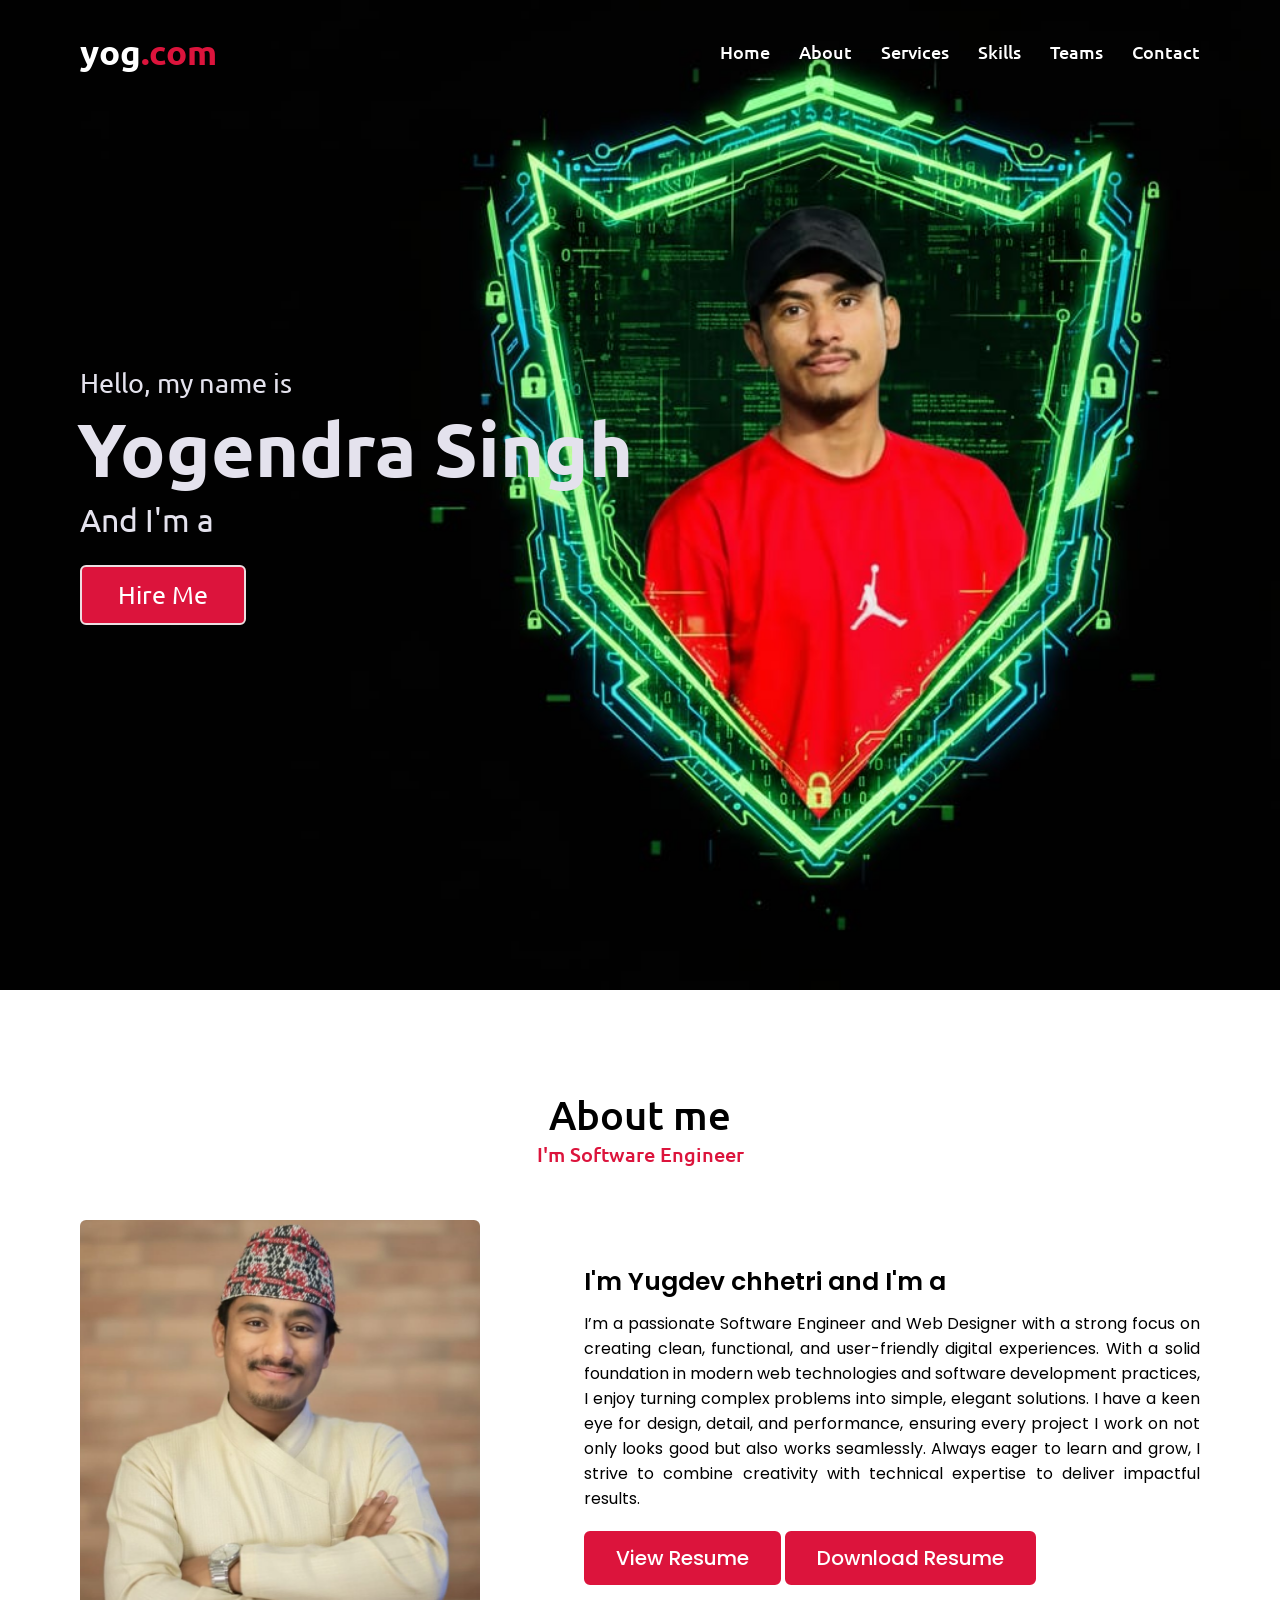
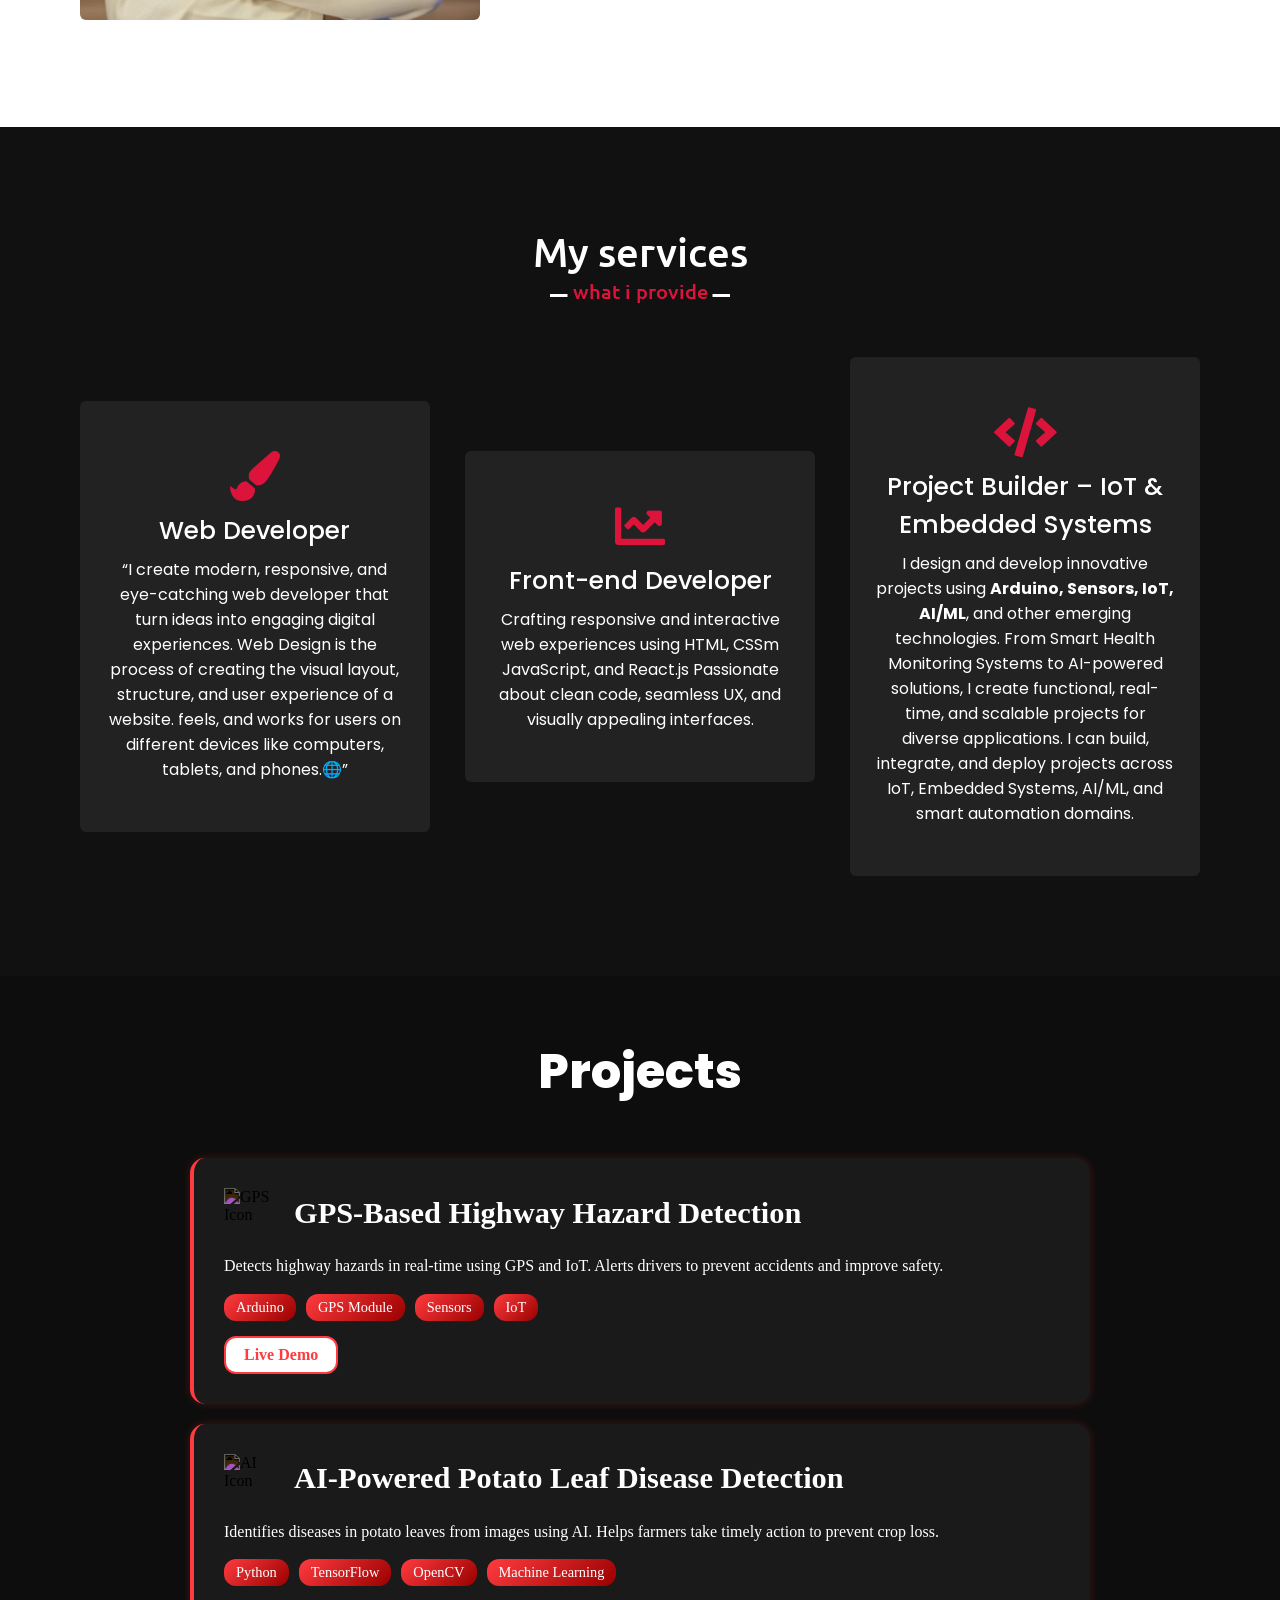
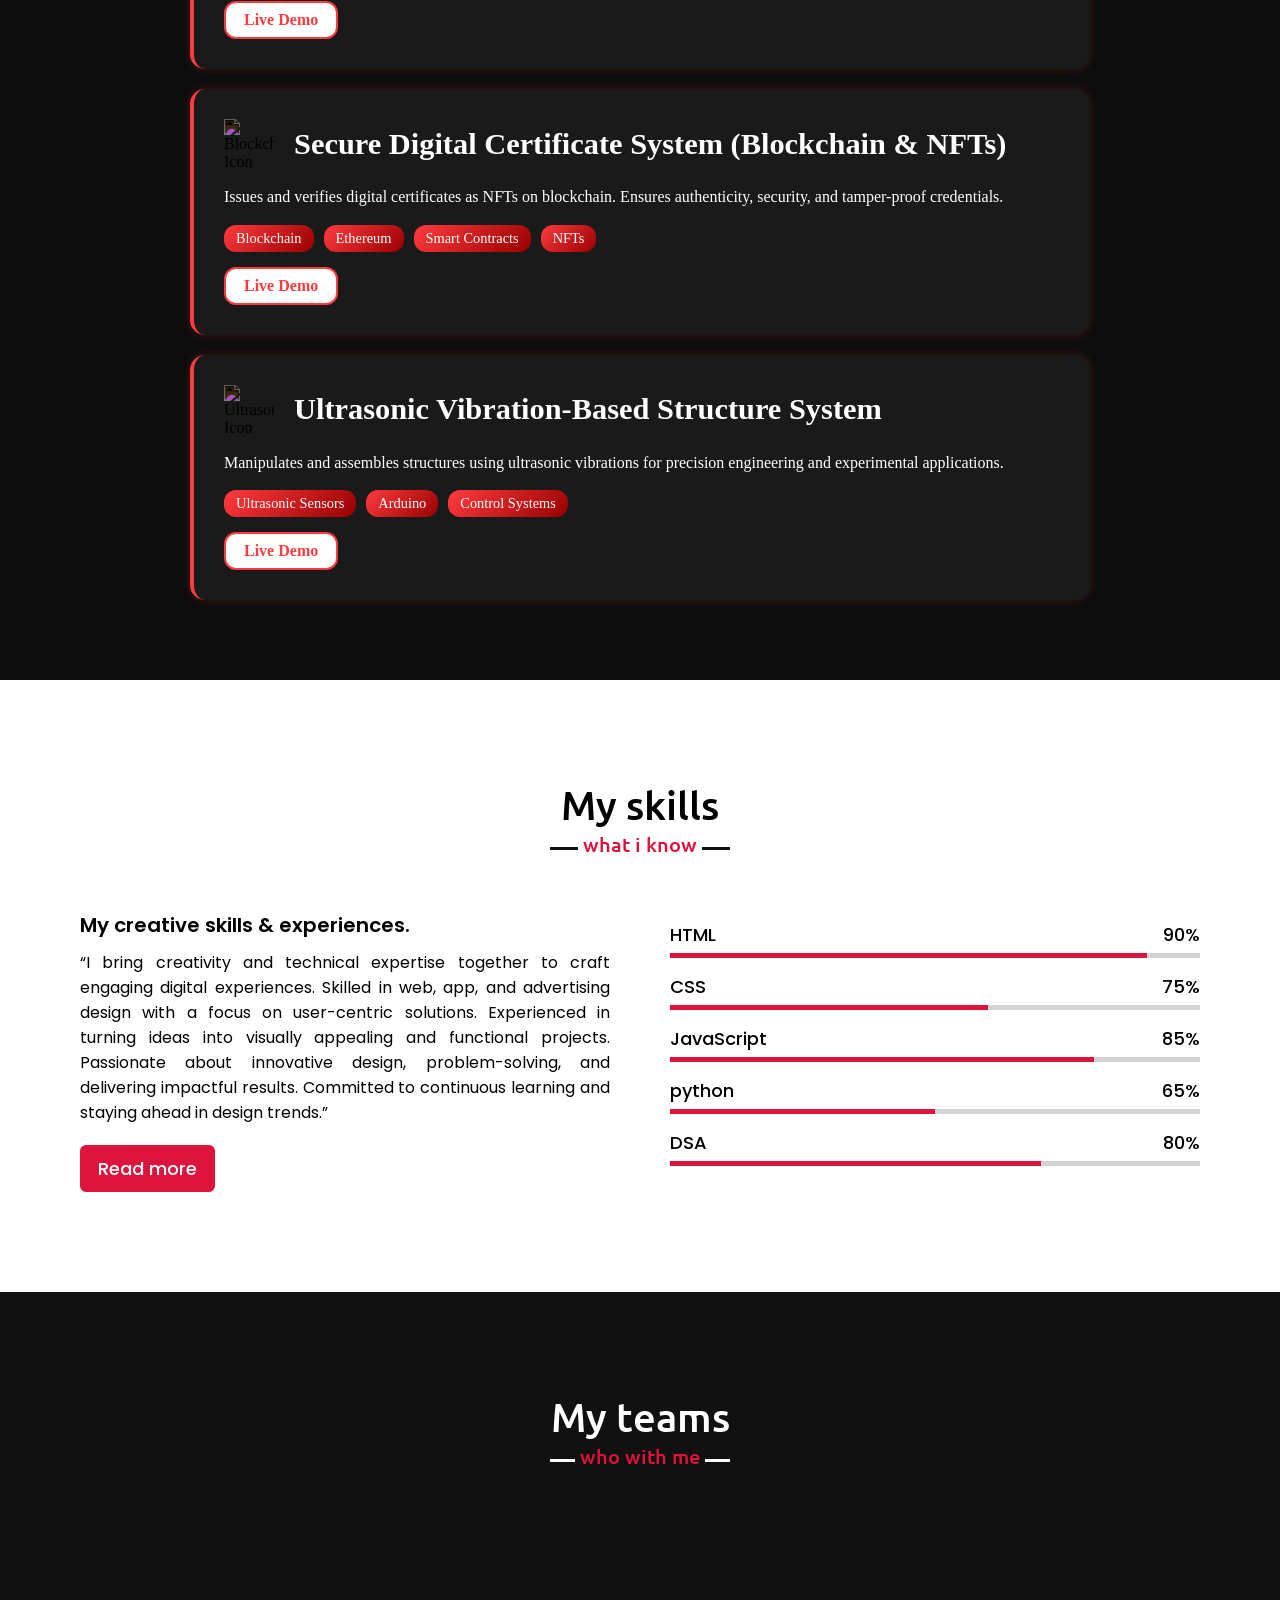
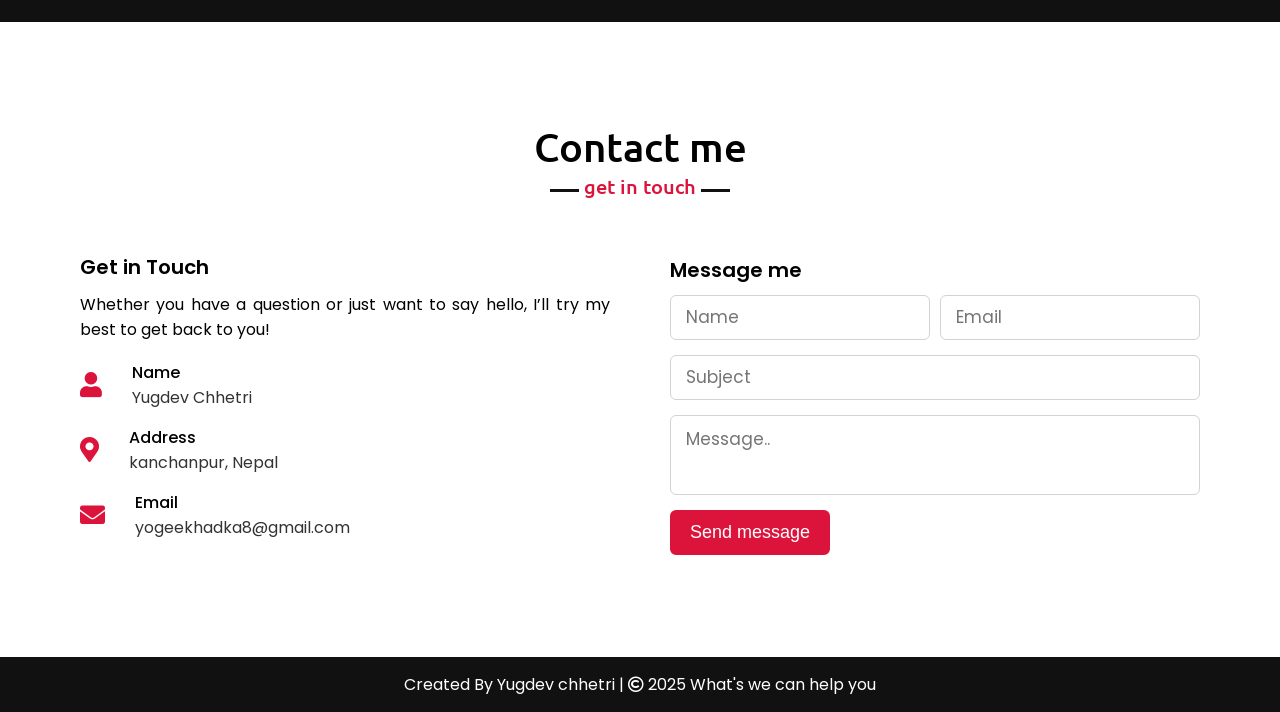
==== index.html @ 9358e20b "Revise project description in index.html Updated project description to highlight skills and technol" ====
<!DOCTYPE html>
<!-- Created By yugdev chhetri -->
<html lang="en">
<head>
    <meta charset="UTF-8">
    <meta name="viewport" content="width=device-width, initial-scale=1.0">
    <title>Personal Portfolio Website</title>
    <link rel="stylesheet" href="style.css">
    <link rel="stylesheet" href="https://cdnjs.cloudflare.com/ajax/libs/font-awesome/5.15.3/css/all.min.css"/>
    <script src="https://code.jquery.com/jquery-3.5.1.min.js"></script>
    <script src="https://cdnjs.cloudflare.com/ajax/libs/typed.js/2.0.11/typed.min.js"></script>
    <script src="https://cdnjs.cloudflare.com/ajax/libs/waypoints/4.0.1/jquery.waypoints.min.js"></script>
    <script src="https://cdnjs.cloudflare.com/ajax/libs/OwlCarousel2/2.3.4/owl.carousel.min.js"></script>
    <link rel="stylesheet" href="https://cdnjs.cloudflare.com/ajax/libs/OwlCarousel2/2.3.4/assets/owl.carousel.min.css"/>

</head>
<body>
    <div class="scroll-up-btn">
        <i class="fas fa-angle-up"></i>
    </div>
    <nav class="navbar">
        <div class="max-width">
            <div class="logo"><a href="#">yog<span>.com</span></a></div>
            <ul class="menu">
                <li><a href="#home" class="menu-btn">Home</a></li>
                <li><a href="#about" class="menu-btn">About</a></li>
                <li><a href="#services" class="menu-btn">Services</a></li>
                <li><a href="#skills" class="menu-btn">Skills</a></li>
                <li><a href="#teams" class="menu-btn">Teams</a></li>
                <li><a href="#contact" class="menu-btn">Contact</a></li>
            </ul>
            <div class="menu-btn">
                <i class="fas fa-bars"></i>
            </div>
        </div>
    </nav>
   <!-- home section start -->
<section class="home" id="home">
    <div class="max-width">
        <div class="home-content">
            <div class="text-1">Hello, my name is</div>
            <div class="text-2">Yogendra Singh</div>
            <div class="text-3">And I'm a <span class="typing"></span></div>

            <!-- HIRE ME BUTTON -->
           <a href="https://wa.me/+919636560982">Hire Me</a>
            </a>
        </div>
    </div>
</section>

    <!-- about section start -->
    <section class="about" id="about">
        <div class="max-width">
            <h2 class="title">About me</h2>
            <div class="about-content">
                <div class="column left">
                    <img src="PHOTO-2026-01-02-18-08-28.jpg" alt="">
                </div>
                <div class="column right">
                    <div class="text">I'm Yugdev chhetri and I'm a <span class="typing-2"></span></div>
                    <p>I’m a passionate Software Engineer and Web Designer with a strong focus on creating clean, 
                        functional, and user-friendly digital experiences. With a solid foundation in modern web technologies and 
                        software development practices, I enjoy turning complex problems into simple, elegant solutions. I have a keen eye 
                        for design, detail, and performance, ensuring every project I work on not only looks good but also works seamlessly. 
                        Always eager to learn and grow, 
                        I strive to combine creativity with technical expertise 
                        to deliver impactful results.

                    </p>
                    <!-- Download resume Button -->
<a href="Yogendra_Singh_Resume.pdf" target="_blank" class="resume-btn">
  View Resume
</a>
<a href="Yogendra_Singh_Resume.pdf" download class="resume-btn">
  Download Resume
</a>
                </div>
            </div>
        </div>
    </section>

    <!-- services section start -->
    <section class="services" id="services">
        <div class="max-width">
            <h2 class="title">My services</h2>
            <div class="serv-content">
                <div class="card">
                    <div class="box">
                        <i class="fas fa-paint-brush"></i>
                        <div class="text">Web Developer</div>
                        <p>“I create modern, responsive, and eye-catching web developer
                            that turn ideas into engaging digital experiences.
                            Web Design is the process of creating the visual layout, structure,
                            and user experience of a website. 
                            feels, and works for users on different 
                            devices like computers, tablets, and phones.🌐”</p>
                    </div>
                </div>
                <div class="card">
                    <div class="box">
                        <i class="fas fa-chart-line"></i>
                        <div class="text">Front-end Developer</div>
                        <p>
                            Crafting responsive and interactive web experiences using HTML, CSSm JavaScript, 
                            and React.js Passionate about clean code, seamless UX, 
                            and visually appealing interfaces.
                        </p>
                    </div>
                </div>
                <div class="card">
                    <div class="box">
                        <i class="fas fa-code"></i>
                        <div class="text">Project Builder – IoT & Embedded Systems</div>
                        <p>I design and develop innovative projects using <strong>Arduino, Sensors, IoT, AI/ML</strong>, and other emerging technologies. 
      From Smart Health Monitoring Systems to AI-powered solutions, I create functional, real-time, and scalable projects for diverse applications.
      I can build, integrate, and deploy projects across IoT, Embedded Systems, AI/ML, and smart automation domains.</p>
                    </div>
                </div>
               </div>
            </div>
        </div>
    </section>

    
<section id="projects" class="projects-section">
  <h1 class="section-title">Projects</h1>

  <!-- Project 1 -->
  <div class="project-card" onclick="window.open('https://your-live-link-1.com','_blank')">
    <div class="project-header">
      <img src="https://img.icons8.com/ios/50/ffffff/navigation.png" class="project-icon" alt="GPS Icon"/>
      <h2 class="project-title">GPS-Based Highway Hazard Detection</h2>
    </div>
    <p class="project-description">
      Detects highway hazards in real-time using GPS and IoT. Alerts drivers to prevent accidents and improve safety.
    </p>
    <div class="tech-stack">
      <span>Arduino</span><span>GPS Module</span><span>Sensors</span><span>IoT</span>
    </div>
    <a href="https://your-live-link-1.com" target="_blank" class="project-link">Live Demo</a>
  </div>

  <!-- Project 2 -->
  <div class="project-card" onclick="window.open('https://your-live-link-2.com','_blank')">
    <div class="project-header">
      <img src="https://img.icons8.com/ios/50/ffffff/artificial-intelligence.png" class="project-icon" alt="AI Icon"/>
      <h2 class="project-title">AI-Powered Potato Leaf Disease Detection</h2>
    </div>
    <p class="project-description">
      Identifies diseases in potato leaves from images using AI. Helps farmers take timely action to prevent crop loss.
    </p>
    <div class="tech-stack">
      <span>Python</span><span>TensorFlow</span><span>OpenCV</span><span>Machine Learning</span>
    </div>
    <a href="https://your-live-link-2.com" target="_blank" class="project-link">Live Demo</a>
  </div>

  <!-- Project 3 -->
  <div class="project-card" onclick="window.open('https://your-live-link-3.com','_blank')">
    <div class="project-header">
      <img src="https://img.icons8.com/ios/50/ffffff/blockchain.png" class="project-icon" alt="Blockchain Icon"/>
      <h2 class="project-title">Secure Digital Certificate System (Blockchain & NFTs)</h2>
    </div>
    <p class="project-description">
      Issues and verifies digital certificates as NFTs on blockchain. Ensures authenticity, security, and tamper-proof credentials.
    </p>
    <div class="tech-stack">
      <span>Blockchain</span><span>Ethereum</span><span>Smart Contracts</span><span>NFTs</span>
    </div>
    <a href="https://your-live-link-3.com" target="_blank" class="project-link">Live Demo</a>
  </div>

  <!-- Project 4 -->
  <div class="project-card" onclick="window.open('https://your-live-link-4.com','_blank')">
    <div class="project-header">
      <img src="https://img.icons8.com/ios/50/ffffff/ultrasound.png" class="project-icon" alt="Ultrasound Icon"/>
      <h2 class="project-title">Ultrasonic Vibration-Based Structure System</h2>
    </div>
    <p class="project-description">
      Manipulates and assembles structures using ultrasonic vibrations for precision engineering and experimental applications.
    </p>
    <div class="tech-stack">
      <span>Ultrasonic Sensors</span><span>Arduino</span><span>Control Systems</span>
    </div>
    <a href="https://your-live-link-4.com" target="_blank" class="project-link">Live Demo</a>
  </div>

</section>

<style>
.projects-section {
  padding: 60px 20px;
  background-color: #0d0d0d;
}
.section-title {
  text-align: center;
  font-size: 3rem;
  margin-bottom: 50px;
  color: #ffffff;
  font-weight: 800;
  font-family: 'Poppins', sans-serif;
}

/* Project card */
.project-card {
  background: #1a1a1a;
  border-left: 4px solid #ff3b3f;
  border-radius: 15px;
  padding: 30px;
  margin: 20px auto;
  max-width: 900px;
  color: #ffffff;
  cursor: pointer;
  transition: all 0.4s ease;
  box-shadow: 0 0 10px rgba(255, 59, 63, 0.2); /* subtle glow */
}
.project-card:hover {
  background-color: #ff3b3f; /* red background */
  border-left: 4px solid #ffffff;
  transform: translateY(-6px);
  box-shadow: 0 15px 25px rgba(255, 59, 63, 0.4); /* stronger glow */
}
.project-card:hover .project-title,
.project-card:hover .project-description,
.project-card:hover .tech-stack span {
  color: #ffffff;
}

/* Project header */
.project-header {
  display: flex;
  align-items: center;
  gap: 20px;
  margin-bottom: 15px;
}
.project-icon {
  width: 50px;
  height: 50px;
  filter: invert(100%);
}
.project-title {
  font-size: 1.9rem;
  margin: 0;
  font-weight: 700;
  color: #ffffff; /* white title */
}
.project-description {
  font-size: 1rem;
  margin-bottom: 15px;
  line-height: 1.6;
  color: #ffffff;
}
.tech-stack {
  display: flex;
  flex-wrap: wrap;
  gap: 10px;
  margin-bottom: 15px;
}
.tech-stack span {
  background: linear-gradient(135deg, #ff3b3f, #990000);
  color: #ffffff;
  padding: 5px 12px;
  border-radius: 12px;
  font-size: 0.9rem;
  font-weight: 500;
}

/* Live Demo button */
.project-link {
  display: inline-block;
  text-decoration: none;
  color: #ff3b3f;
  background-color: #ffffff; /* white background always visible */
  border: 2px solid #ff3b3f;
  padding: 8px 18px;
  border-radius: 12px;
  font-weight: bold;
  transition: all 0.3s ease;
}
.project-link:hover {
  background-color: #ff3b3f;
  color: #ffffff;
}

/* Responsive */
@media (max-width: 768px) {
  .project-card {
    padding: 20px;
  }
  .project-title {
    font-size: 1.6rem;
  }
  .project-icon {
    width: 40px;
    height: 40px;
  }
}
</style>
    <!-- skills section start -->
    <section class="skills" id="skills">
        <div class="max-width">
            <h2 class="title">My skills</h2>
            <div class="skills-content">
                <div class="column left">
                    <div class="text">My creative skills & experiences.</div>
                    <p>“I bring creativity and technical expertise together to craft engaging digital experiences.
Skilled in web, app, and advertising design with a focus on user-centric solutions.
Experienced in turning ideas into visually appealing and functional projects.
Passionate about innovative design, problem-solving, and delivering impactful results.
Committed to continuous learning and staying ahead in design trends.”</p>
                    <a href="#">Read more</a>
                </div>
                <div class="column right">
                    <div class="bars">
                        <div class="info">
                            <span>HTML</span>
                            <span>90%</span>
                        </div>
                        <div class="line html"></div>
                    </div>
                    <div class="bars">
                        <div class="info">
                            <span>CSS</span>
                            <span>75%</span>
                        </div>
                        <div class="line css"></div>
                    </div>
                    <div class="bars">
                        <div class="info">
                            <span>JavaScript</span>
                            <span>85%</span>
                        </div>
                        <div class="line js"></div>
                    </div>
                    <div class="bars">
                        <div class="info">
                            <span>python</span>
                            <span>65%</span>
                        </div>
                        <div class="line php"></div>
                    </div>
                    <div class="bars">
                        <div class="info">
                            <span>DSA</span>
                            <span>80%</span>
                        </div>
                        <div class="line mysql"></div>
                    </div>
                </div>
            </div>
        </div>
    </section>

    <!-- teams section start -->
    <section class="teams" id="teams">
        <div class="max-width">
            <h2 class="title">My teams</h2>
            <div class="carousel owl-carousel">
                <div class="card">
                    <div class="box">
                        <img src="2.jpeg" alt="">
                        <div class="text">Yugdev chhetri</div>
                        <p> Software Engineer & Web Disigner</p>
                    </div>
                </div>
                <div class="card">
                    <div class="box">
                        <img src="ankit chopra.jpeg" alt="">
                        <div class="text">Ankit Chourdhary</div>
                        <p>Software Engineer & UI/UX</p>
                    </div>
                </div>
                <div class="card">
                    <div class="box">
                        <img src="pandit.jpeg" alt="">
                        <div class="text">Pandit Kishan</div>
                        <p>Software Engineer/Data science</p>
                    </div>
                </div>
                <div class="card">
                    <div class="box">
                        <img src="rohitash.jpeg" alt="">
                        <div class="text">Rohitash Singh Rathore</div>
                        <p>Software Engineer & Web Designer</p>
                    </div>
                </div>
                <div class="card">
                    <div class="box">
                        <img src="hemant.jpeg" alt="">
                        <div class="text">Hemant Rawat</div>
                        <p>Mechanical Engineer</p>
                    </div>
                </div>
            </div>
        </div>
    </section>

    <!-- contact section start -->
    <section class="contact" id="contact">
        <div class="max-width">
            <h2 class="title">Contact me</h2>
            <div class="contact-content">
                <div class="column left">
                    <div class="text">Get in Touch</div>
                    <p>Whether you have a question or just want to say hello, I’ll try my best to get back to you!</p>
                    <div class="icons">
                        <div class="row">
                            <i class="fas fa-user"></i>
                            <div class="info">
                                <div class="head">Name</div>
                                <div class="sub-title">Yugdev Chhetri</div>
                            </div>
                        </div>
                        <div class="row">
                            <i class="fas fa-map-marker-alt"></i>
                            <div class="info">
                                <div class="head">Address</div>
                                <div class="sub-title">kanchanpur, Nepal</div>
                            </div>
                        </div>
                        <div class="row">
                            <i class="fas fa-envelope"></i>
                            <div class="info">
                                <div class="head">Email</div>
                                <div class="sub-title">yogeekhadka8@gmail.com</div>
                            </div>
                        </div>
                    </div>
                </div>
                <div class="column right">
                    <div class="text">Message me</div>
                    <form action="#">
                        <div class="fields">
                            <div class="field name">
                                <input type="text" placeholder="Name" required>
                            </div>
                            <div class="field email">
                                <input type="email" placeholder="Email" required>
                            </div>
                        </div>
                        <div class="field">
                            <input type="text" placeholder="Subject" required>
                        </div>
                        <div class="field textarea">
                            <textarea cols="30" rows="10" placeholder="Message.." required></textarea>
                        </div>
                        <div class="button-area">
                            <button type="submit">Send message</button>
                        </div>
                    </form>
                </div>
            </div>
        </div>
    </section>

    <!-- footer section start -->
    <footer>
        <span>Created By Yugdev chhetri</a> | <span class="far fa-copyright"></span> 2025 What's we can help you</span>
    </footer>

    <script src="script.js"></script>
</body>
</html>
---- style.css ----
/*  import google fonts */
@import url('https://fonts.googleapis.com/css2?family=Poppins:wght@400;500;600;700&family=Ubuntu:wght@400;500;700&display=swap');

*{
    margin: 0;
    padding: 0;
    box-sizing: border-box;
    text-decoration: none;
}
html{
    scroll-behavior: smooth;
}

/* custom scroll bar */
::-webkit-scrollbar {
    width: 10px;
}
::-webkit-scrollbar-track {
    background: #f1f1f1;
}
::-webkit-scrollbar-thumb {
    background: #888;
}

::-webkit-scrollbar-thumb:hover {
    background: #555;
}

/* all similar content styling codes */
section{
    padding: 100px 0;
}
.max-width{
    max-width: 1300px;
    padding: 0 80px;
    margin: auto;
}
.about, .services, .skills, .teams, .contact, footer{
    font-family: 'Poppins', sans-serif;
}
.about .about-content,
.services .serv-content,
.skills .skills-content,
.contact .contact-content{
    display: flex;
    flex-wrap: wrap;
    align-items: center;
    justify-content: space-between;
}
section .title{
    position: relative;
    text-align: center;
    font-size: 40px;
    font-weight: 500;
    margin-bottom: 60px;
    padding-bottom: 20px;
    font-family: 'Ubuntu', sans-serif;
}
section .title::before{
    content: "";
    position: absolute;
    bottom: 0px;
    left: 50%;
    width: 180px;
    height: 3px;
    background: #111;
    transform: translateX(-50%);
}
section .title::after{
    position: absolute;
    bottom: -8px;
    left: 50%;
    font-size: 20px;
    color: crimson;
    padding: 0 5px;
    background: #fff;
    transform: translateX(-50%);
}

/* navbar styling */
.navbar{
    position: fixed;
    width: 100%;
    z-index: 999;
    padding: 30px 0;
    font-family: 'Ubuntu', sans-serif;
    transition: all 0.3s ease;
}
.navbar.sticky{
    padding: 15px 0;
    background: rgb(205, 58, 58);
}
.navbar .max-width{
    display: flex;
    align-items: center;
    justify-content: space-between;
}
.navbar .logo a{
    color: #fff;
    font-size: 35px;
    font-weight: 600;
}
.navbar .logo a span{
    color: crimson;
    transition: all 0.3s ease;
}
.navbar.sticky .logo a span{
    color: #fff;
}
.navbar .menu li{
    list-style: none;
    display: inline-block;
}
.navbar .menu li a{
    display: block;
    color: #fff;
    font-size: 18px;
    font-weight: 500;
    margin-left: 25px;
    transition: color 0.3s ease;
}
.navbar .menu li a:hover{
    color: crimson;
}
.navbar.sticky .menu li a:hover{
    color: #fff;
}

/* menu btn styling */
.menu-btn{
    color: #fff;
    font-size: 23px;
    cursor: pointer;
    display: none;
}
.scroll-up-btn{
    position: fixed;
    height: 45px;
    width: 42px;
    background: crimson;
    right: 30px;
    bottom: 10px;
    text-align: center;
    line-height: 45px;
    color: #fff;
    z-index: 9999;
    font-size: 30px;
    border-radius: 6px;
    border-bottom-width: 2px;
    cursor: pointer;
    opacity: 0;
    pointer-events: none;
    transition: all 0.3s ease;
}
.scroll-up-btn.show{
    bottom: 30px;
    opacity: 1;
    pointer-events: auto;
}
.scroll-up-btn:hover{
    filter: brightness(90%);
}


/* home section styling */
.home{
    display: flex;
    background: url("hecker.jpeg") no-repeat center;
    height: 110vh;
    color: #e4e2ed;
    min-height: 500px;
    background-size: cover;
    background-attachment: fixed;
    font-family: 'Ubuntu', sans-serif;
}
.home .max-width{
  width: 100%;
  display: flex;
}
.home .max-width .row{
  margin-right: 0;
}
.home .home-content .text-1{
    font-size: 27px;
}
.home .home-content .text-2{
    font-size: 75px;
    font-weight: 600;
    margin-left: -3px;
}
.home .home-content .text-3{
    font-size: 32px;
    margin: 5px 0;
}
.home .home-content .text-3 span{
    color: rgb(235, 197, 47);
    font-weight: 500;
}
.home .home-content a{
    display: inline-block;
    background: crimson;
    color: #fff;
    font-size: 25px;
    padding: 12px 36px;
    margin-top: 20px;
    font-weight: 400;
    border-radius: 6px;
    border: 2px solid rgb(237, 222, 225);
    transition: all 0.3s ease;
}
.home .home-content a:hover{
    color: crimson;
    background: none;
}

/* about section styling */
.about .title::after{
    content: " I'm Software Engineer";
}
.about .about-content .left{
    width: 45%;
}
.about .about-content .left img{
    height: 400px;
    width: 400px;
    object-fit: cover;
    border-radius: 6px;
}
.about .about-content .right{
    width: 55%;
}
.about .about-content .right .text{
    font-size: 25px;
    font-weight: 600;
    margin-bottom: 10px;
}
.about .about-content .right .text span{
    color: crimson;
}
.about .about-content .right p{
    text-align: justify;
}
.about .about-content .right a{
    display: inline-block;
    background: crimson;
    color: #fff;
    font-size: 20px;
    font-weight: 500;
    padding: 10px 30px;
    margin-top: 20px;
    border-radius: 6px;
    border: 2px solid crimson;
    transition: all 0.3s ease;
}
.about .about-content .right a:hover{
    color: crimson;
    background: none;
}

/* services section styling */
.services, .teams{
    color:#fff;
    background: #111;
}
.services .title::before,
.teams .title::before{
    background: #fff;
}
.services .title::after,
.teams .title::after{
    background: #111;
    content: "what i provide";
}
.services .serv-content .card{
    width: calc(33% - 20px);
    background: #222;
    text-align: center;
    border-radius: 6px;
    padding: 50px 25px;
    cursor: pointer;
    transition: all 0.3s ease;
}
.services .serv-content .card:hover{
    background: crimson;
}
.services .serv-content .card .box{
    transition: all 0.3s ease;
}
.services .serv-content .card:hover .box{
    transform: scale(1.05);
}
.services .serv-content .card i{
    font-size: 50px;
    color: crimson;
    transition: color 0.3s ease;
}
.services .serv-content .card:hover i{
    color: #fff;
}
.services .serv-content .card .text{
    font-size: 25px;
    font-weight: 500;
    margin: 10px 0 7px 0;
}

/* skills section styling */

.skills .title::after{
    content: "what i know";
}
.skills .skills-content .column{
    width: calc(50% - 30px);
}
.skills .skills-content .left .text{
    font-size: 20px;
    font-weight: 600;
    margin-bottom: 10px;
}
.skills .skills-content .left p{
    text-align: justify;
}
.skills .skills-content .left a{
    display: inline-block;
    background: crimson;
    color: #fff;
    font-size: 18px;
    font-weight: 500;
    padding: 8px 16px;
    margin-top: 20px;
    border-radius: 6px;
    border: 2px solid crimson;
    transition: all 0.3s ease;
}
.skills .skills-content .left a:hover{
    color: crimson;
    background: none;
}
.skills .skills-content .right .bars{
    margin-bottom: 15px;
}
.skills .skills-content .right .info{
    display: flex;
    margin-bottom: 5px;
    align-items: center;
    justify-content: space-between;
}
.skills .skills-content .right span{
    font-weight: 500;
    font-size: 18px;
}
.skills .skills-content .right .line{
    height: 5px;
    width: 100%;
    background: lightgrey;
    position: relative;
}
.skills .skills-content .right .line::before{
    content: "";
    position: absolute;
    height: 100%;
    left: 0;
    top: 0;
    background: crimson;
}
.skills-content .right .html::before{
    width: 90%;
}
.skills-content .right .css::before{
    width: 60%;
}
.skills-content .right .js::before{
    width: 80%;
}
.skills-content .right .php::before{
    width: 50%;
}
.skills-content .right .mysql::before{
    width: 70%;
}

/* teams section styling */
.teams .title::after{
    content: "who with me";
}
.teams .carousel .card{
    background: #222;
    border-radius: 6px;
    padding: 25px 35px;
    text-align: center;
    overflow: hidden;
    transition: all 0.3s ease;
}
.teams .carousel .card:hover{
    background: crimson;
}
.teams .carousel .card .box{
    display: flex;
    flex-direction: column;
    align-items: center;
    justify-content: center;
    transition: all 0.3s ease;
}
.teams .carousel .card:hover .box{
    transform: scale(1.05);
}
.teams .carousel .card .text{
    font-size: 25px;
    font-weight: 500;
    margin: 10px 0 7px 0;
}
.teams .carousel .card img{
    height: 150px;
    width: 150px;
    object-fit: cover;
    border-radius: 50%;
    border: 5px solid crimson;
    transition: all 0.3s ease;
}
.teams .carousel .card:hover img{
    border-color: #fff;
}
.owl-dots{
    text-align: center;
    margin-top: 20px;
}
.owl-dot{
    height: 13px;
    width: 13px;
    margin: 0 5px;
    outline: none!important;
    border-radius: 50%;
    border: 2px solid crimson!important;
    transition: all 0.3s ease;
}
.owl-dot.active{
    width: 35px;
    border-radius: 14px;
}
.owl-dot.active,
.owl-dot:hover{
    background: crimson!important;
}

/* contact section styling */
.contact .title::after{
    content: "get in touch";
}
.contact .contact-content .column{
    width: calc(50% - 30px);
}
.contact .contact-content .text{
    font-size: 20px;
    font-weight: 600;
    margin-bottom: 10px;
}
.contact .contact-content .left p{
    text-align: justify;
}
.contact .contact-content .left .icons{
    margin: 10px 0;
}
.contact .contact-content .row{
    display: flex;
    height: 65px;
    align-items: center;
}
.contact .contact-content .row .info{
    margin-left: 30px;
}
.contact .contact-content .row i{
    font-size: 25px;
    color: crimson;
}
.contact .contact-content .info .head{
    font-weight: 500;
}
.contact .contact-content .info .sub-title{
    color: #333;
}
.contact .right form .fields{
    display: flex;
}
.contact .right form .field,
.contact .right form .fields .field{
    height: 45px;
    width: 100%;
    margin-bottom: 15px;
}
.contact .right form .textarea{
    height: 80px;
    width: 100%;
}
.contact .right form .name{
    margin-right: 10px;
}
.contact .right form .field input,
.contact .right form .textarea textarea{
    height: 100%;
    width: 100%;
    border: 1px solid lightgrey;
    border-radius: 6px;
    outline: none;
    padding: 0 15px;
    font-size: 17px;
    font-family: 'Poppins', sans-serif;
    transition: all 0.3s ease;
}
.contact .right form .field input:focus,
.contact .right form .textarea textarea:focus{
    border-color: #b3b3b3;
}
.contact .right form .textarea textarea{
  padding-top: 10px;
  resize: none;
}
.contact .right form .button-area{
  display: flex;
  align-items: center;
}
.right form .button-area button{
  color: #fff;
  display: block;
  width: 160px!important;
  height: 45px;
  outline: none;
  font-size: 18px;
  font-weight: 500;
  border-radius: 6px;
  cursor: pointer;
  flex-wrap: nowrap;
  background: crimson;
  border: 2px solid crimson;
  transition: all 0.3s ease;
}
.right form .button-area button:hover{
  color: crimson;
  background: none;
}
/* footer section styling */
footer{
    background: #111;
    padding: 15px 23px;
    color: #fff;
    text-align: center;
}
footer span a{
    color: crimson;
    text-decoration: none;
}
footer span a:hover{
    text-decoration: underline;
}


/* responsive media query start */
@media (max-width: 1104px) {
    .about .about-content .left img{
        height: 350px;
        width: 350px;
    }
}

@media (max-width: 991px) {
    .max-width{
        padding: 0 50px;
    }
}
@media (max-width: 947px){
    .menu-btn{
        display: block;
        z-index: 999;
    }
    .menu-btn i.active:before{
        content: "\f00d";
    }
    .navbar .menu{
        position: fixed;
        height: 100vh;
        width: 100%;
        left: -100%;
        top: 0;
        background: #0c0c0c;
        text-align: center;
        padding-top: 80px;
        transition: all 0.3s ease;
    }
    .navbar .menu.active{
        left: 0;
    }
    .navbar .menu li{
        display: block;
    }
    .navbar .menu li a{
        display: inline-block;
        margin: 20px 0;
        font-size: 25px;
    }
    .home .home-content .text-2{
        font-size: 70px;
    }
    .home .home-content .text-3{
        font-size: 35px;
    }
    .home .home-content a{
        font-size: 23px;
        padding: 10px 30px;
    }
    .max-width{
        max-width: 930px;
    }
    .about .about-content .column{
        width: 100%;
    }
    .about .about-content .left{
        display: flex;
        justify-content: center;
        margin: 0 auto 60px;
    }
    .about .about-content .right{
        flex: 100%;
    }
    .services .serv-content .card{
        width: calc(50% - 10px);
        margin-bottom: 20px;
    }
    .skills .skills-content .column,
    .contact .contact-content .column{
        width: 100%;
        margin-bottom: 35px;
    }
}

@media (max-width: 690px) {
    .max-width{
        padding: 0 23px;
    }
    .home .home-content .text-2{
        font-size: 60px;
    }
    .home .home-content .text-3{
        font-size: 32px;
    }
    .home .home-content a{
        font-size: 20px;
    }
    .services .serv-content .card{
        width: 100%;
    }
}

@media (max-width: 500px) {
    .home .home-content .text-2{
        font-size: 50px;
    }
    .home .home-content .text-3{
        font-size: 27px;
    }
    .about .about-content .right .text,
    .skills .skills-content .left .text{
        font-size: 19px;
    }
    .contact .right form .fields{
        flex-direction: column;
    }
    .contact .right form .name,
    .contact .right form .email{
        margin: 0;
    }
    .right form .error-box{
       width: 150px;
    }
    .scroll-up-btn{
        right: 15px;
        bottom: 15px;
        height: 38px;
        width: 35px;
        font-size: 23px;
        line-height: 38px;
    }
}
@media (max-width: 768px) {
  body {
    font-size: 16px;
  }

  .container {
    width: 100%;
    padding: 10px;
  }

  img {
    width: 100%;
    height: auto;
  }
    .container {
  display: flex;
  flex-wrap: wrap;
}
}
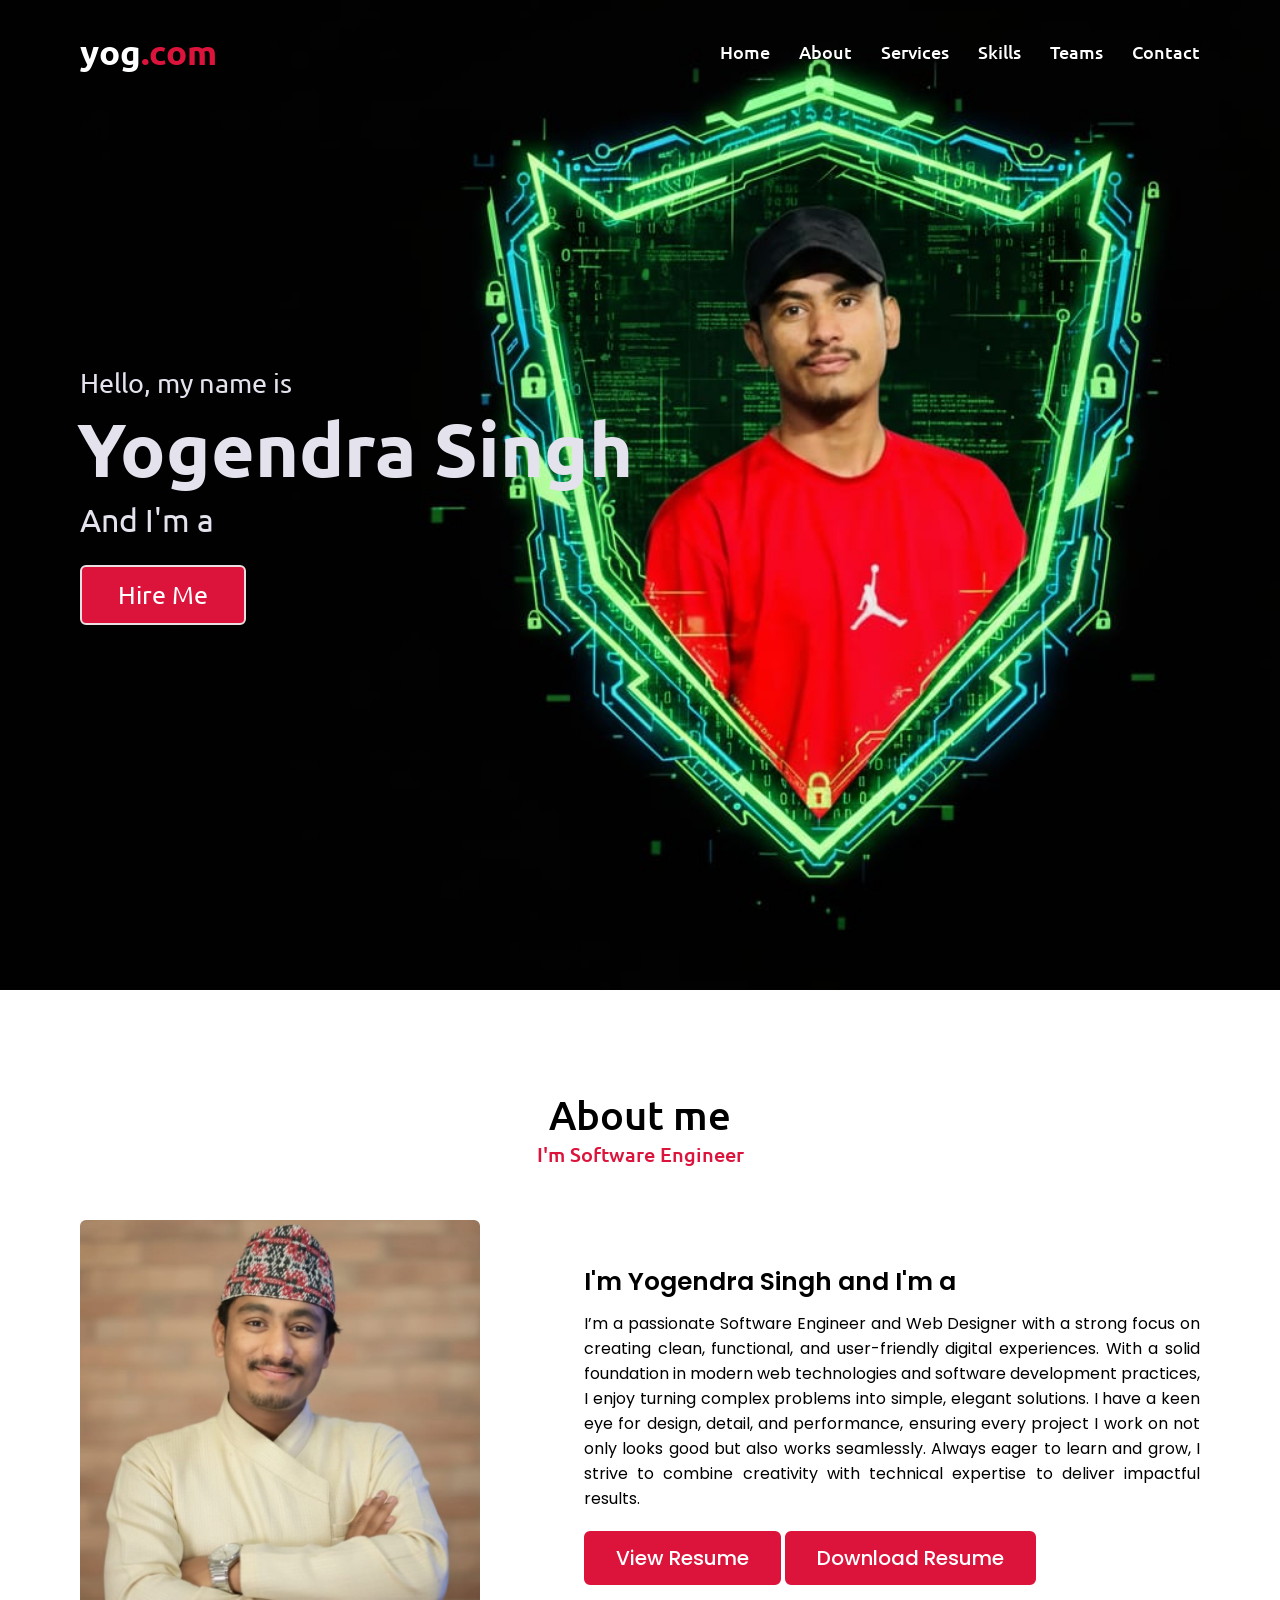
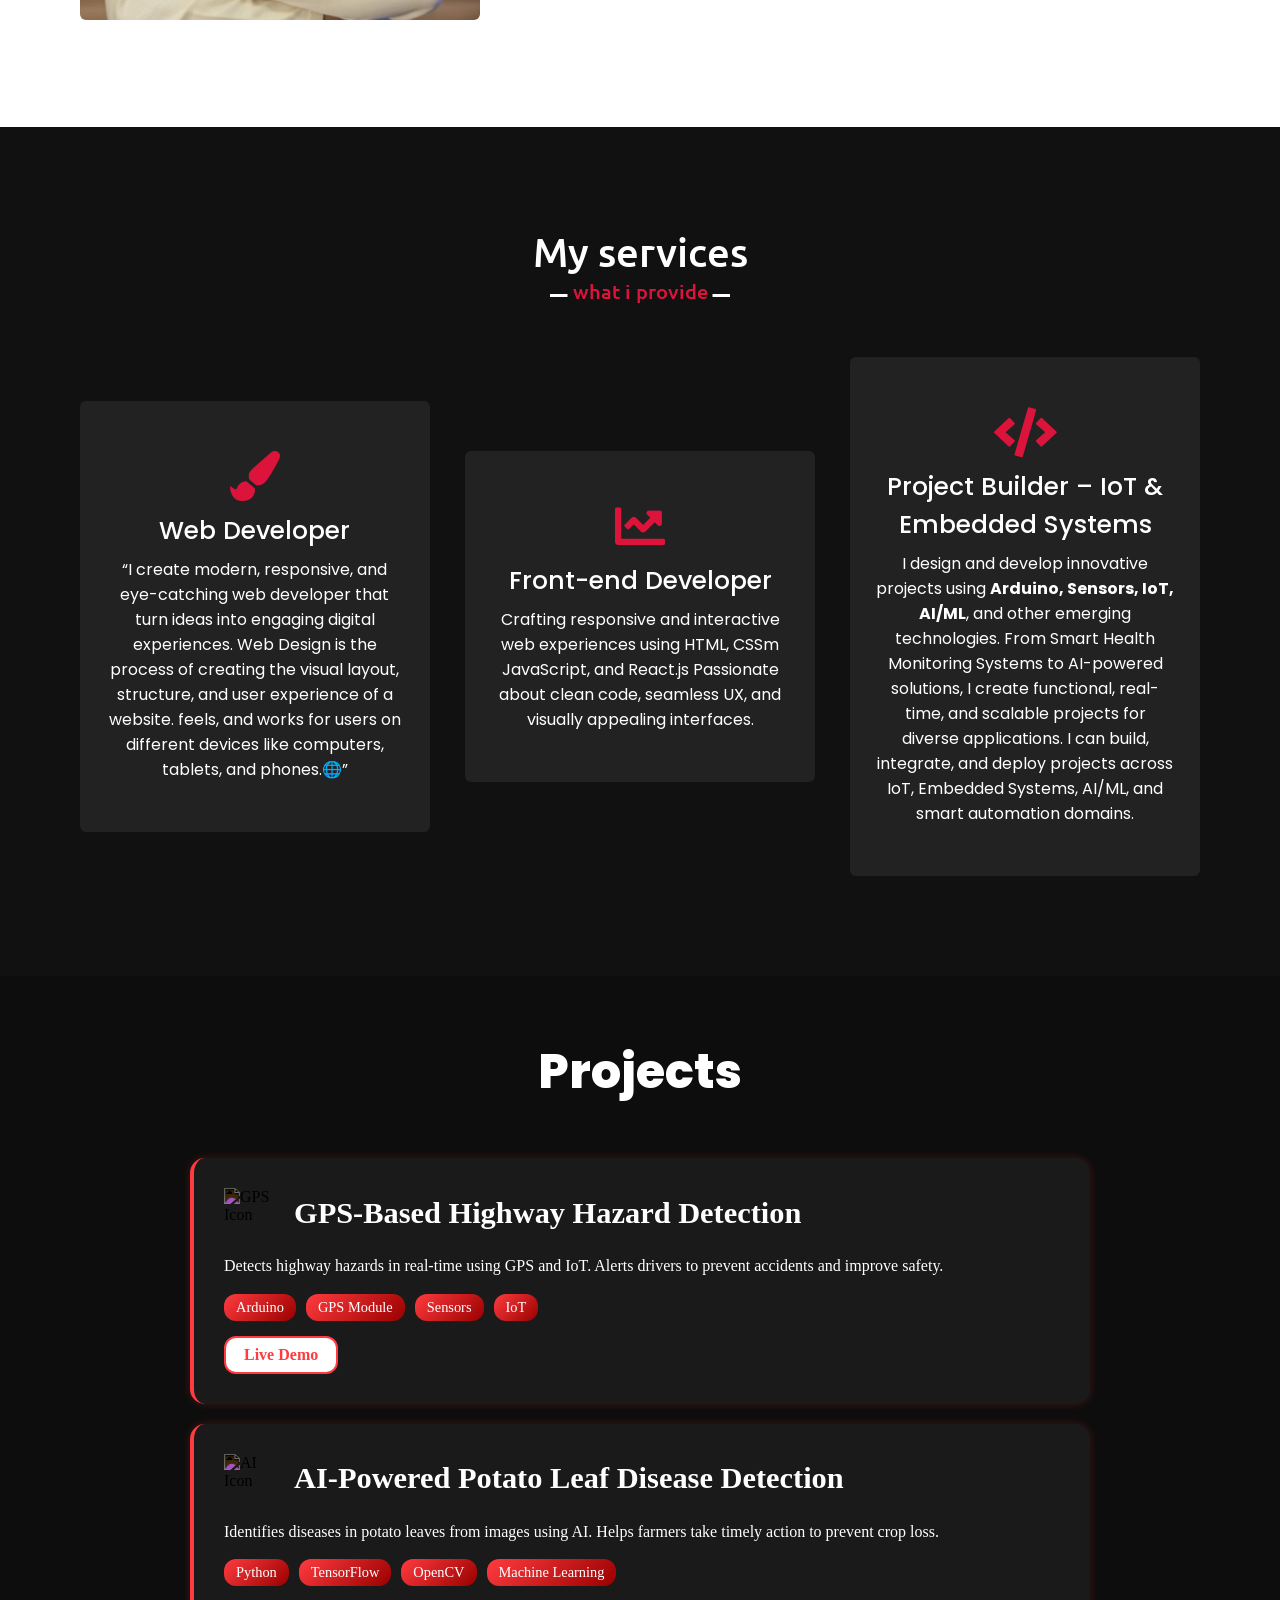
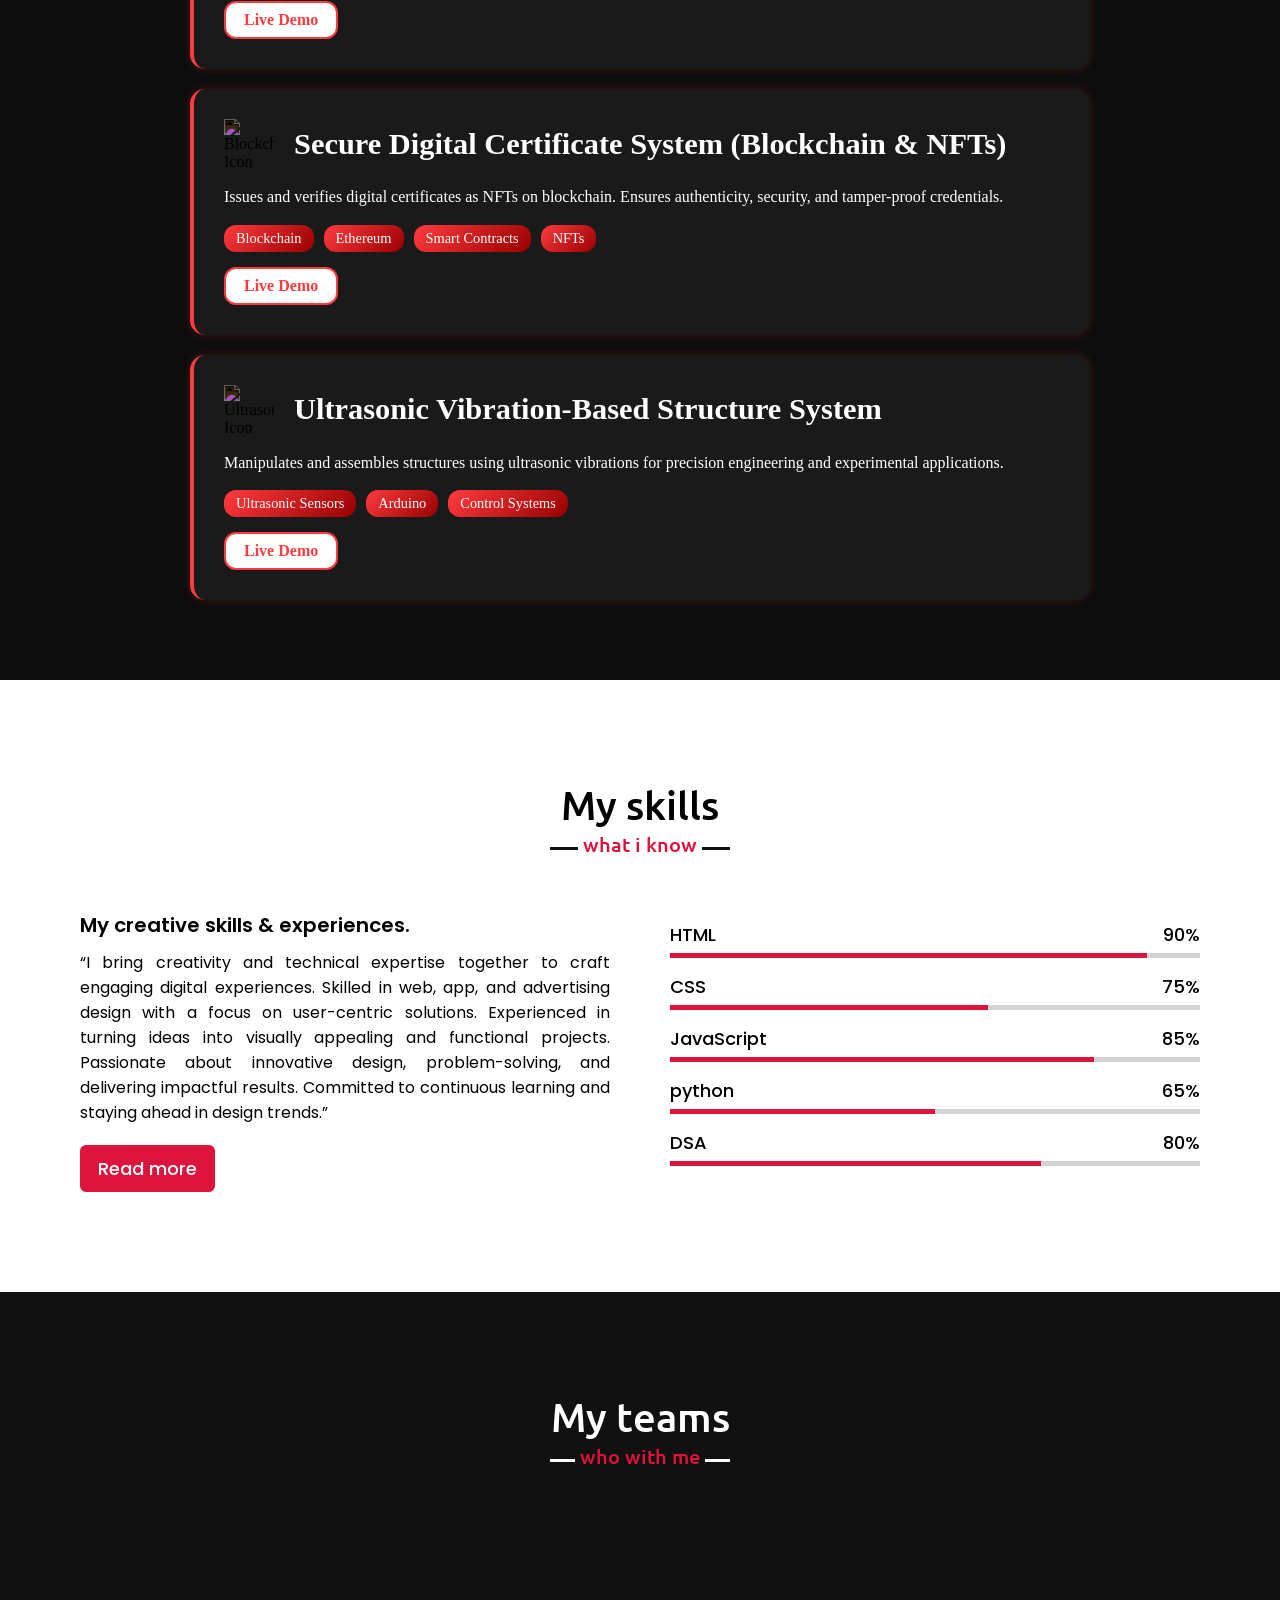
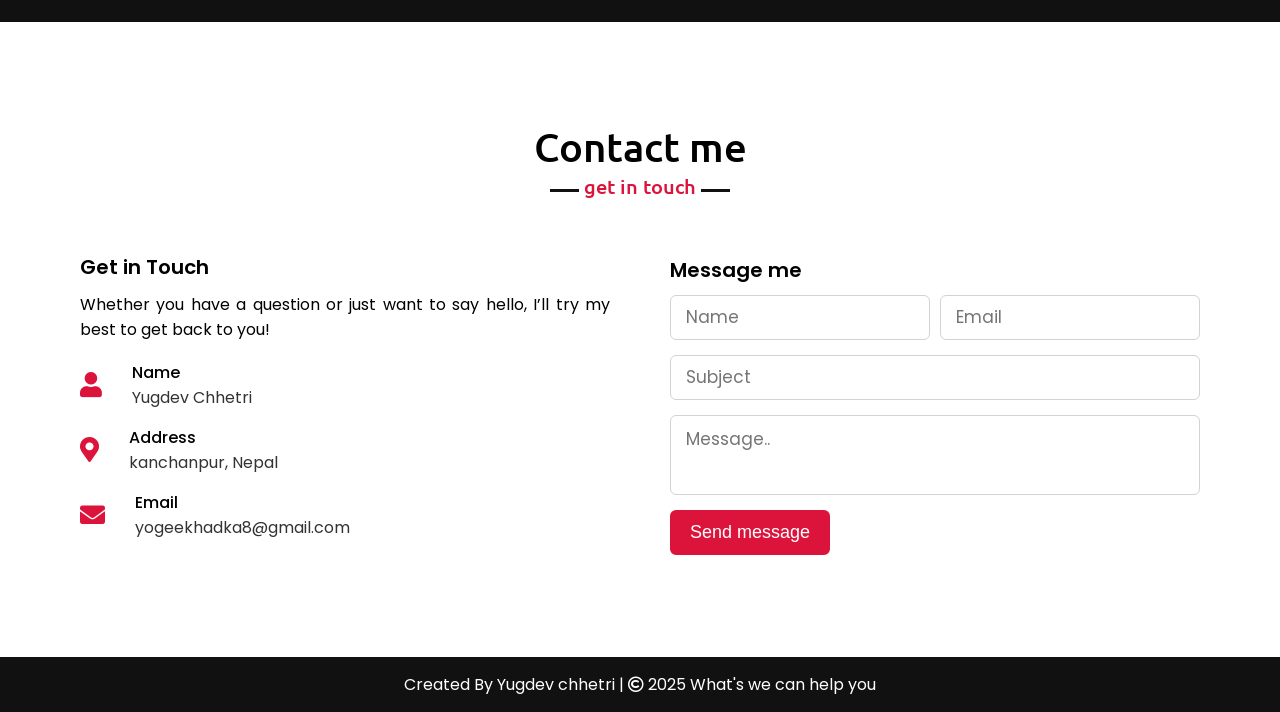
==== commit dff831b7: "Update name in introduction section" ====
--- a/index.html
+++ b/index.html
@@ -58,7 +58,7 @@
                     <img src="PHOTO-2026-01-02-18-08-28.jpg" alt="">
                 </div>
                 <div class="column right">
-                    <div class="text">I'm Yugdev chhetri and I'm a <span class="typing-2"></span></div>
+                    <div class="text">I'm Yogendra Singh and I'm a <span class="typing-2"></span></div>
                     <p>I’m a passionate Software Engineer and Web Designer with a strong focus on creating clean, 
                         functional, and user-friendly digital experiences. With a solid foundation in modern web technologies and 
                         software development practices, I enjoy turning complex problems into simple, elegant solutions. I have a keen eye 
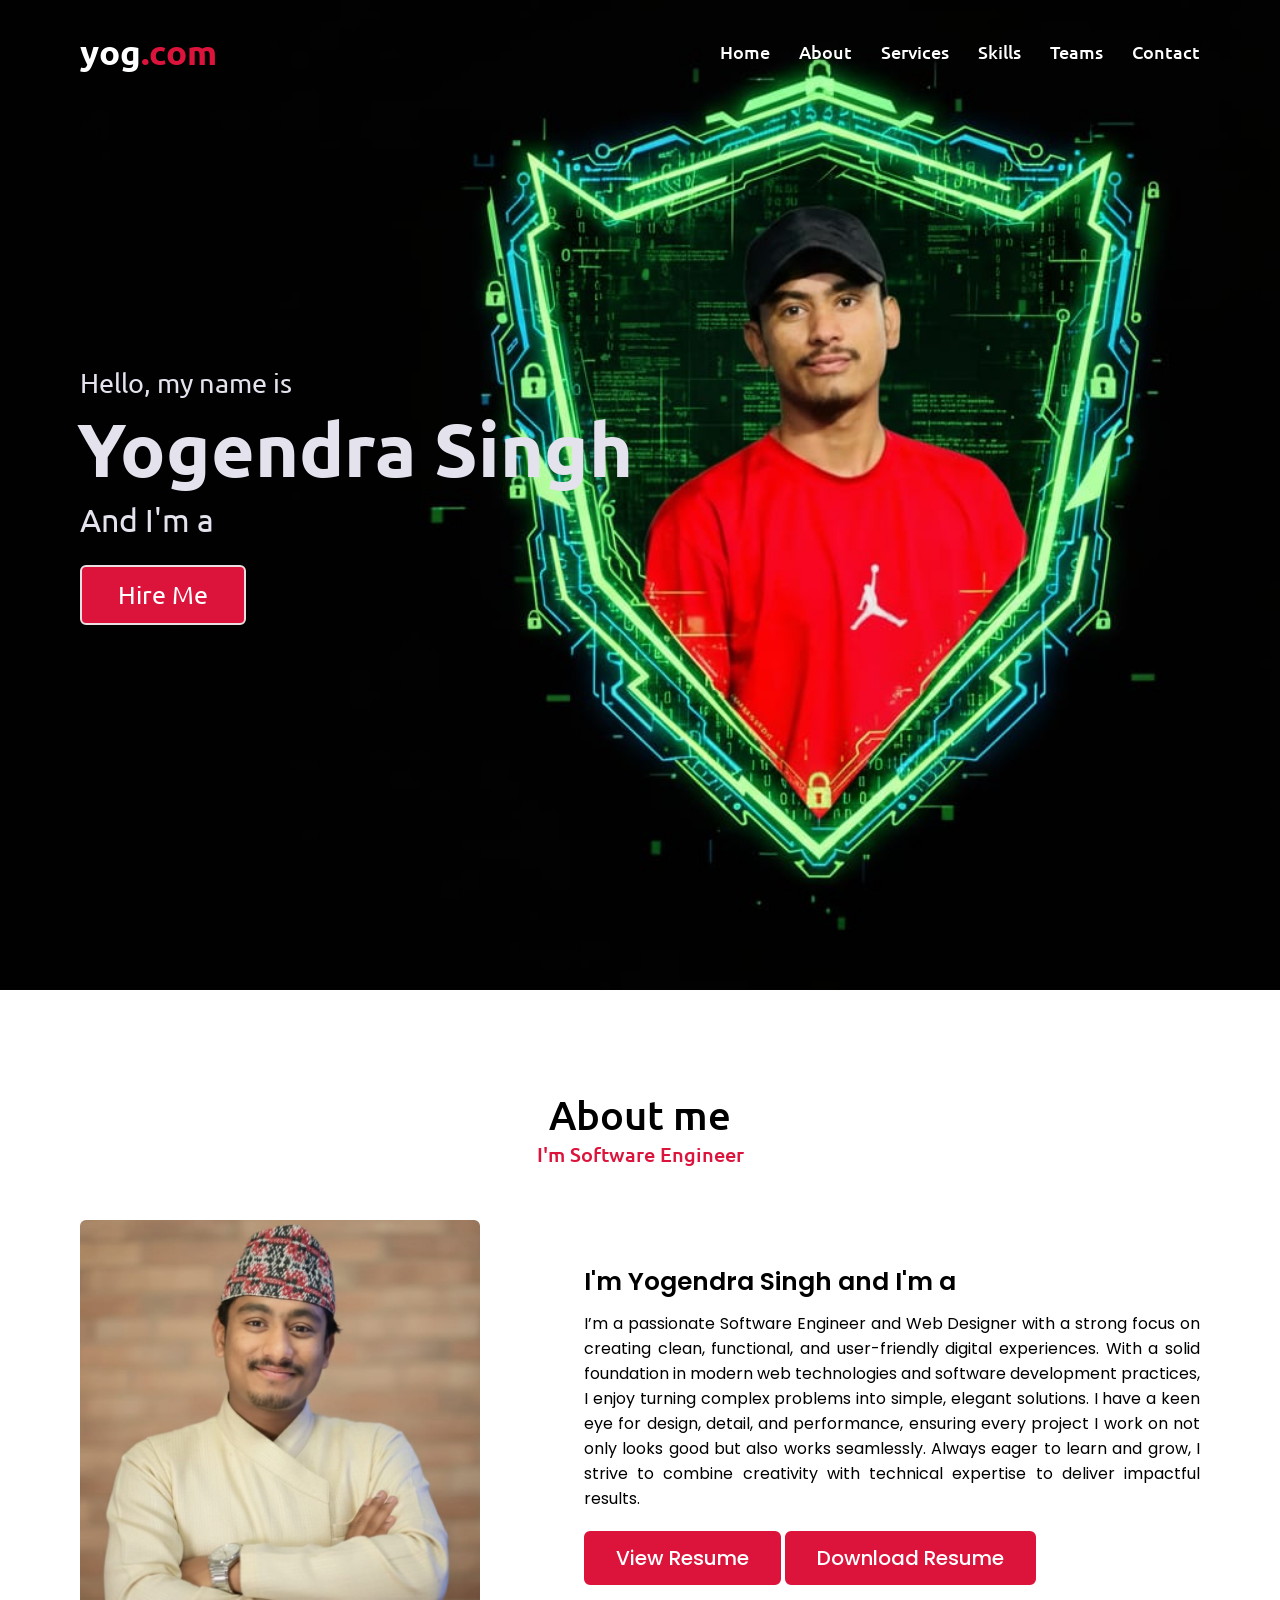
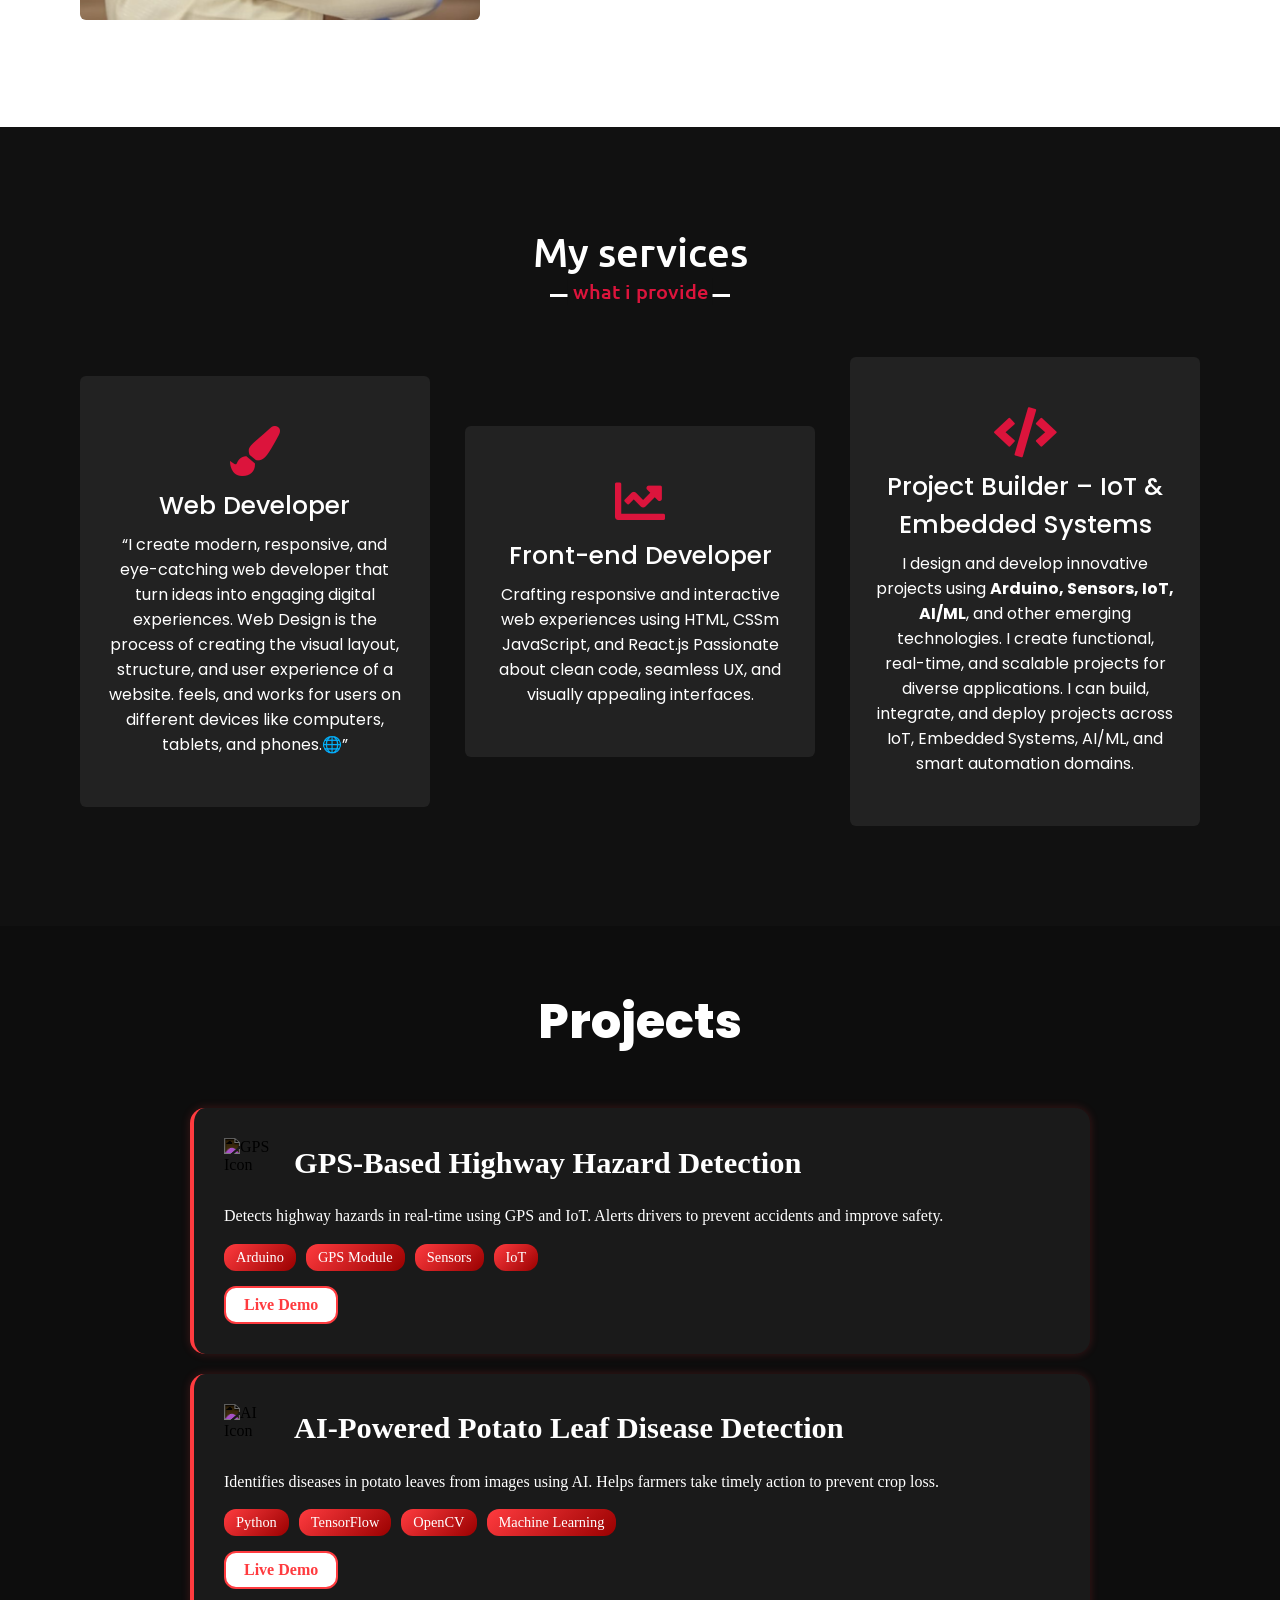
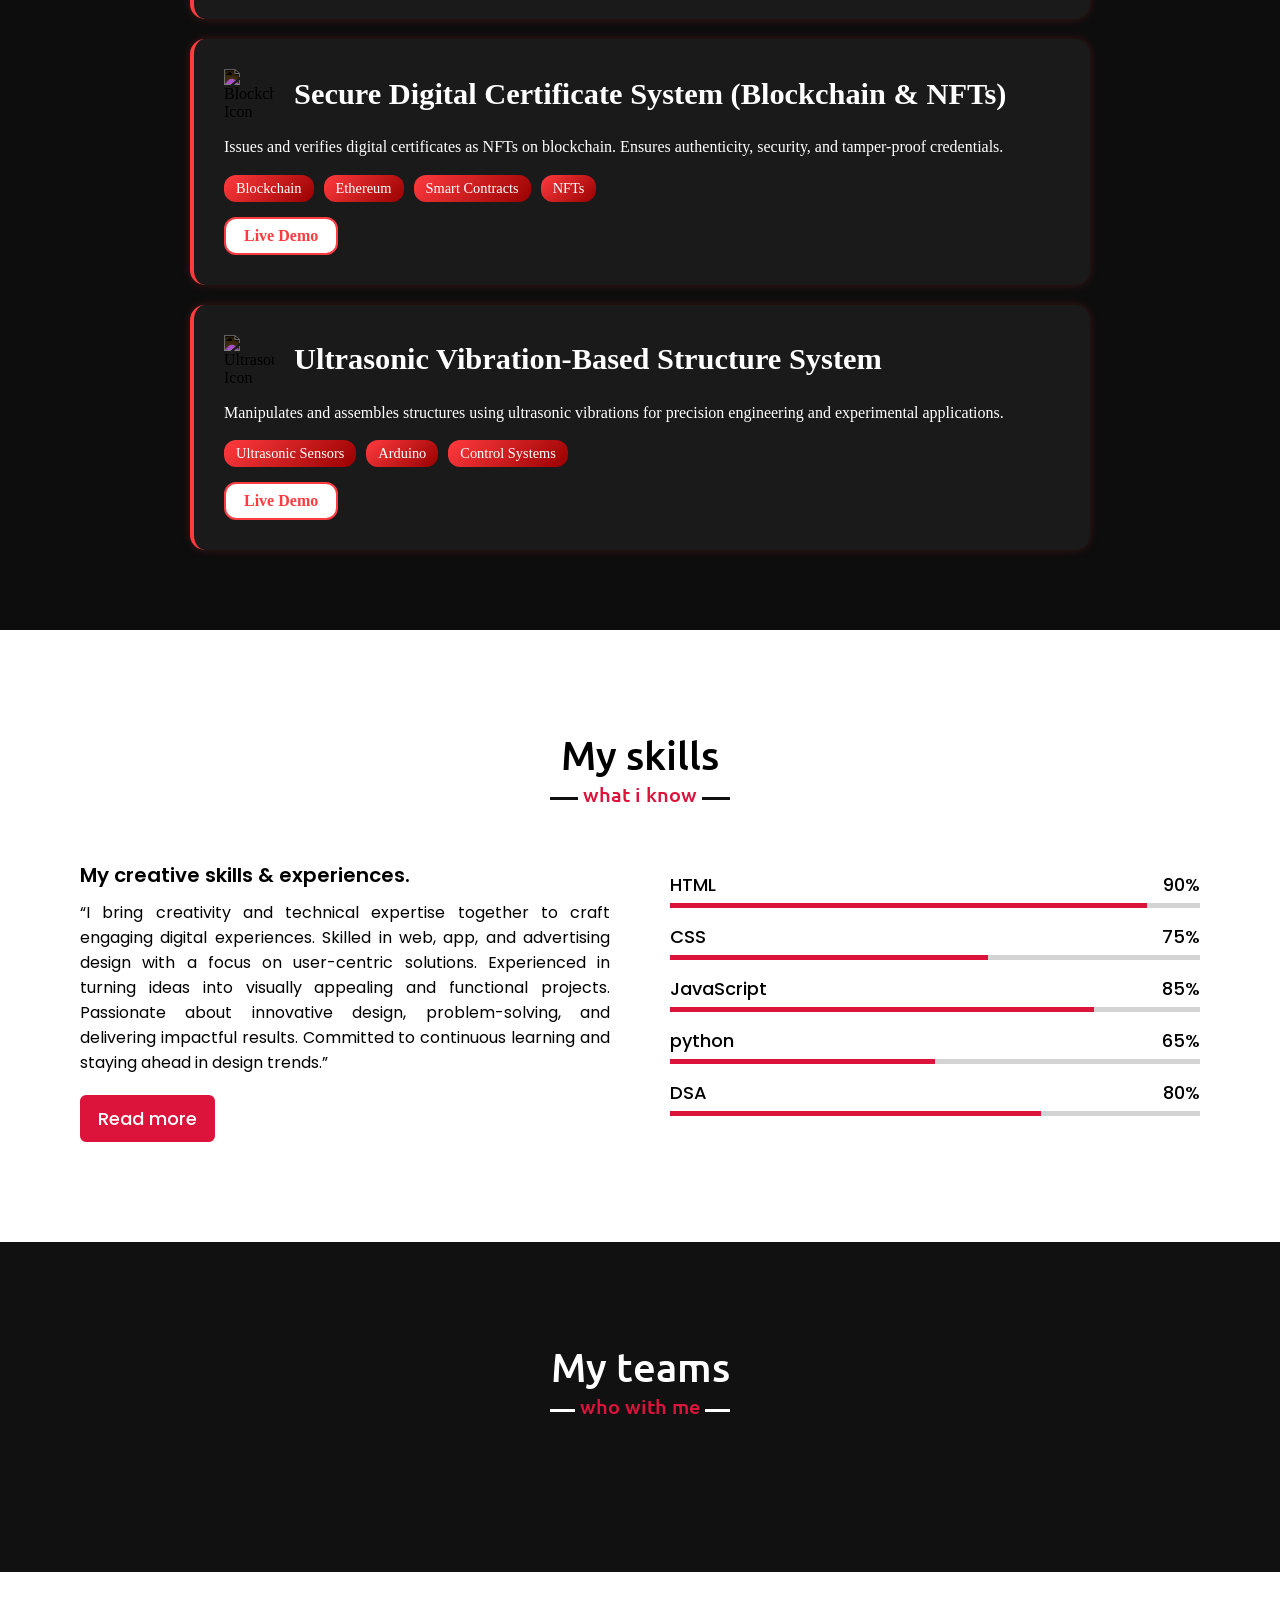
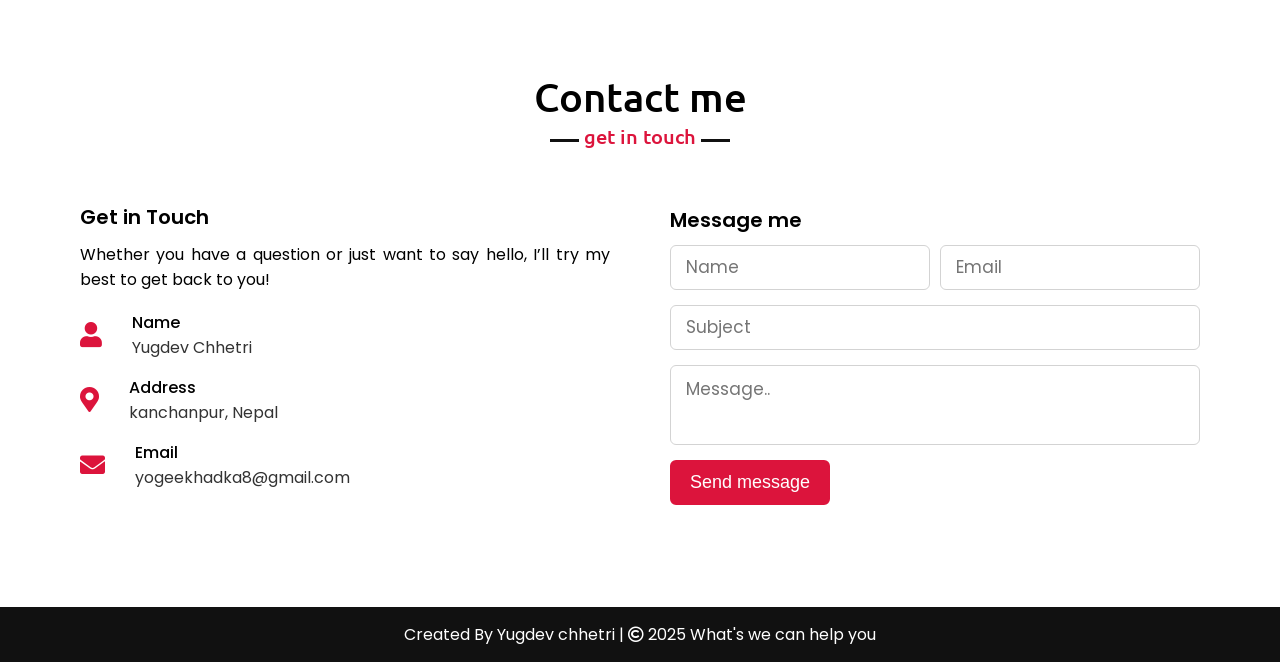
==== commit 54b231ea: "Refine project description in index.html Removed redundant phrase about project capabilities." ====
--- a/index.html
+++ b/index.html
@@ -113,7 +113,7 @@
                         <i class="fas fa-code"></i>
                         <div class="text">Project Builder – IoT & Embedded Systems</div>
                         <p>I design and develop innovative projects using <strong>Arduino, Sensors, IoT, AI/ML</strong>, and other emerging technologies. 
-      From Smart Health Monitoring Systems to AI-powered solutions, I create functional, real-time, and scalable projects for diverse applications.
+       I create functional, real-time, and scalable projects for diverse applications.
       I can build, integrate, and deploy projects across IoT, Embedded Systems, AI/ML, and smart automation domains.</p>
                     </div>
                 </div>
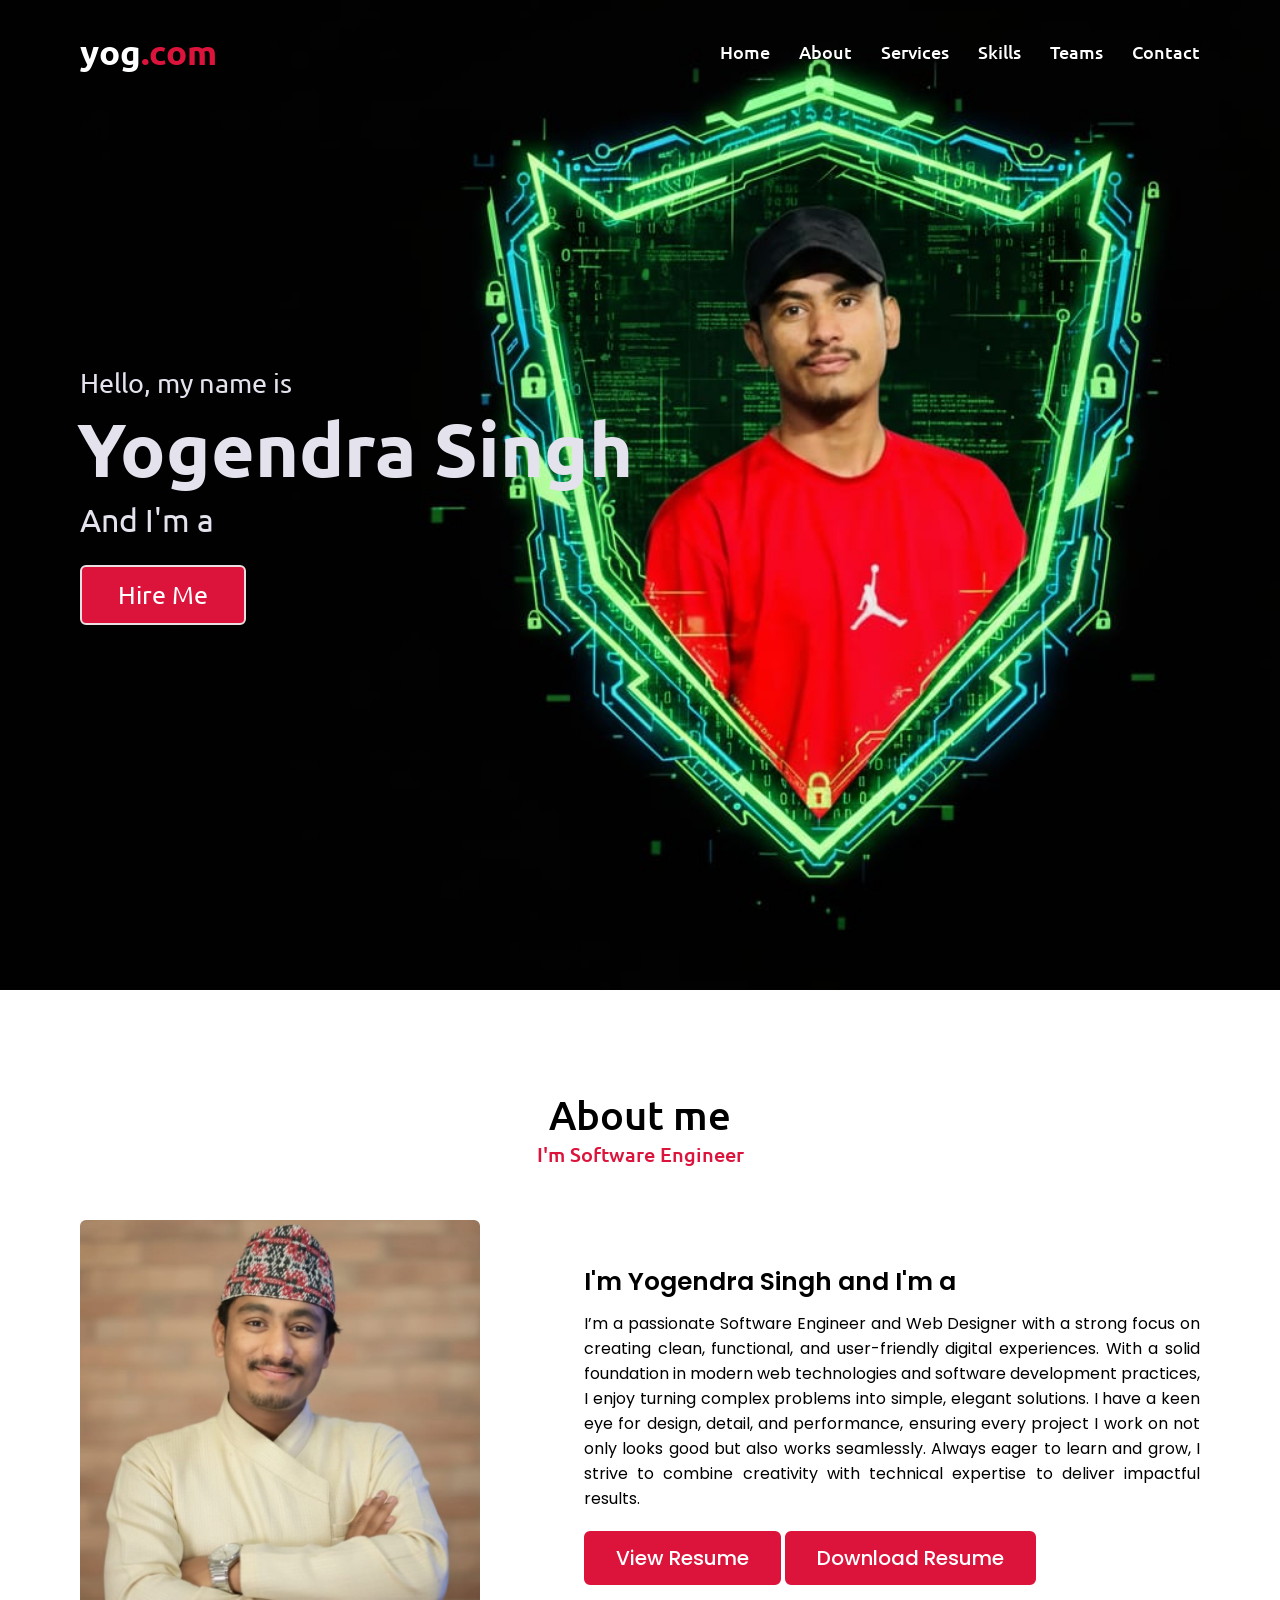
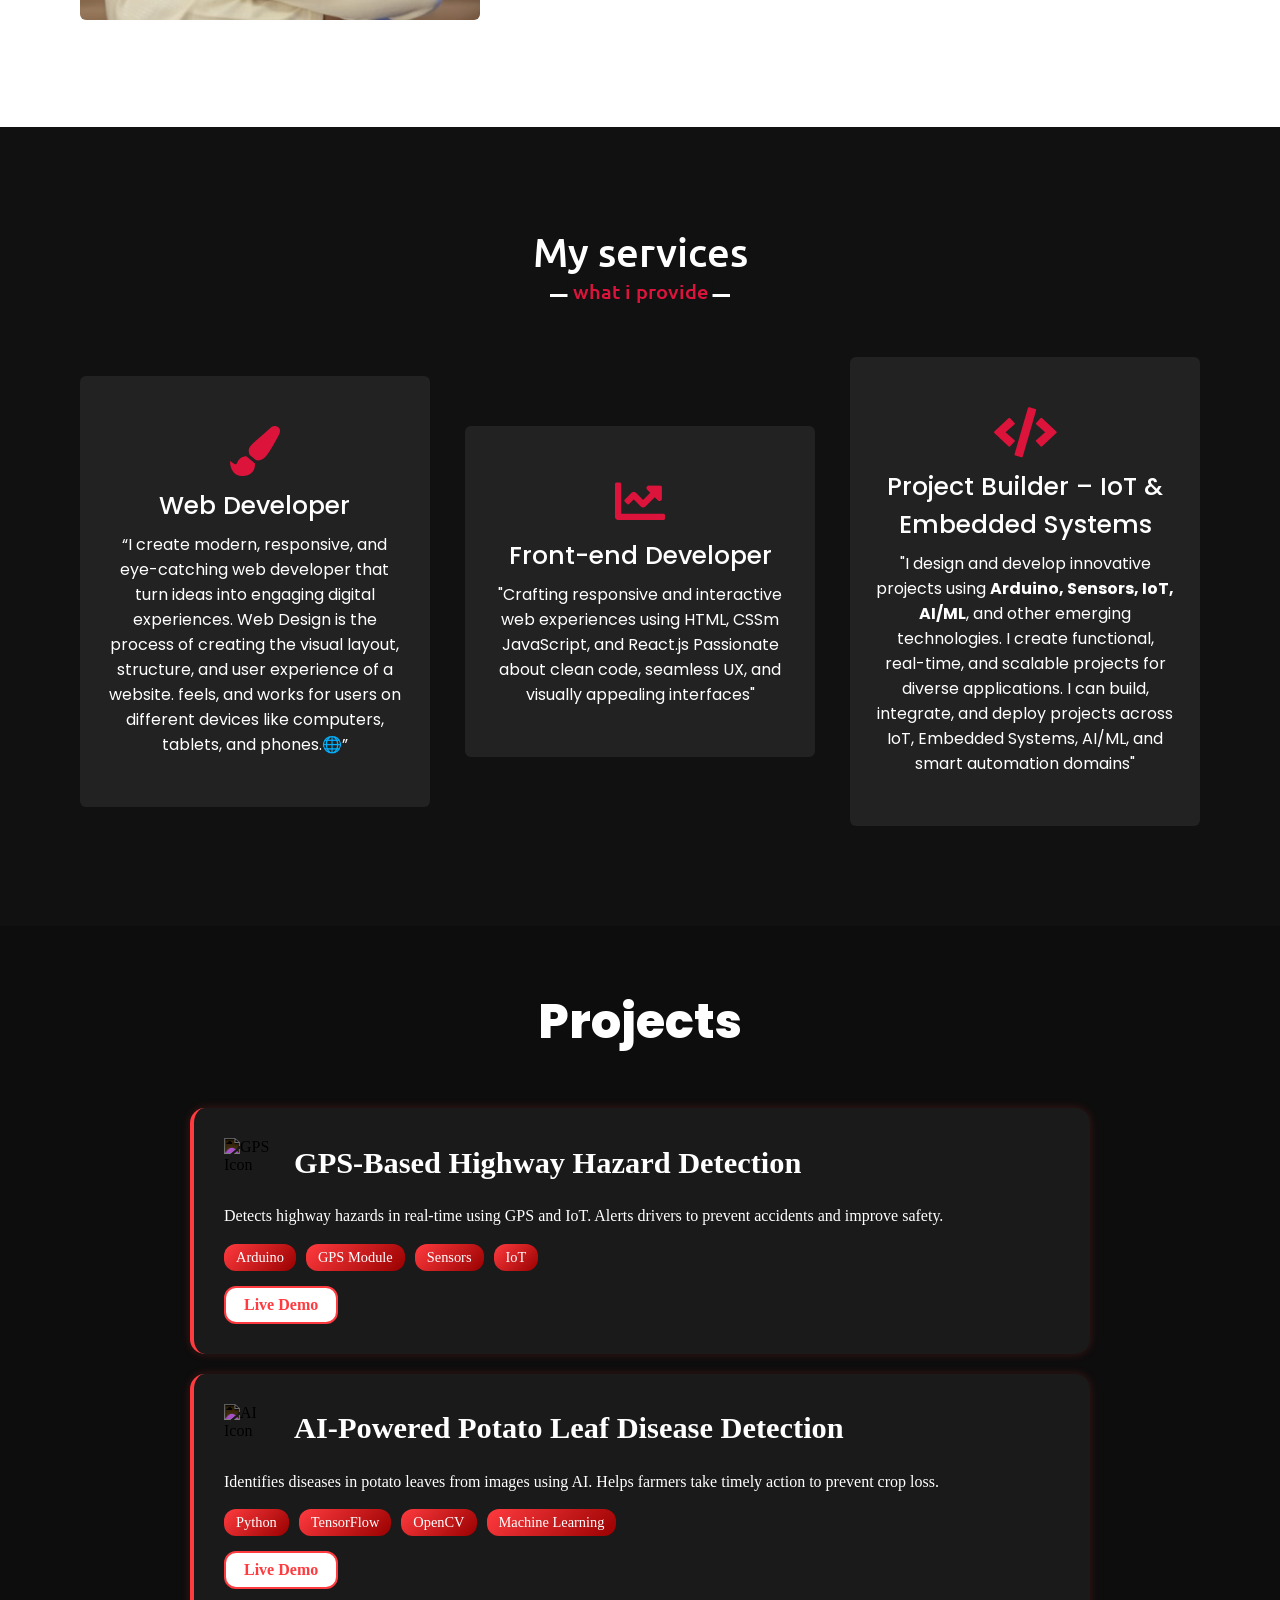
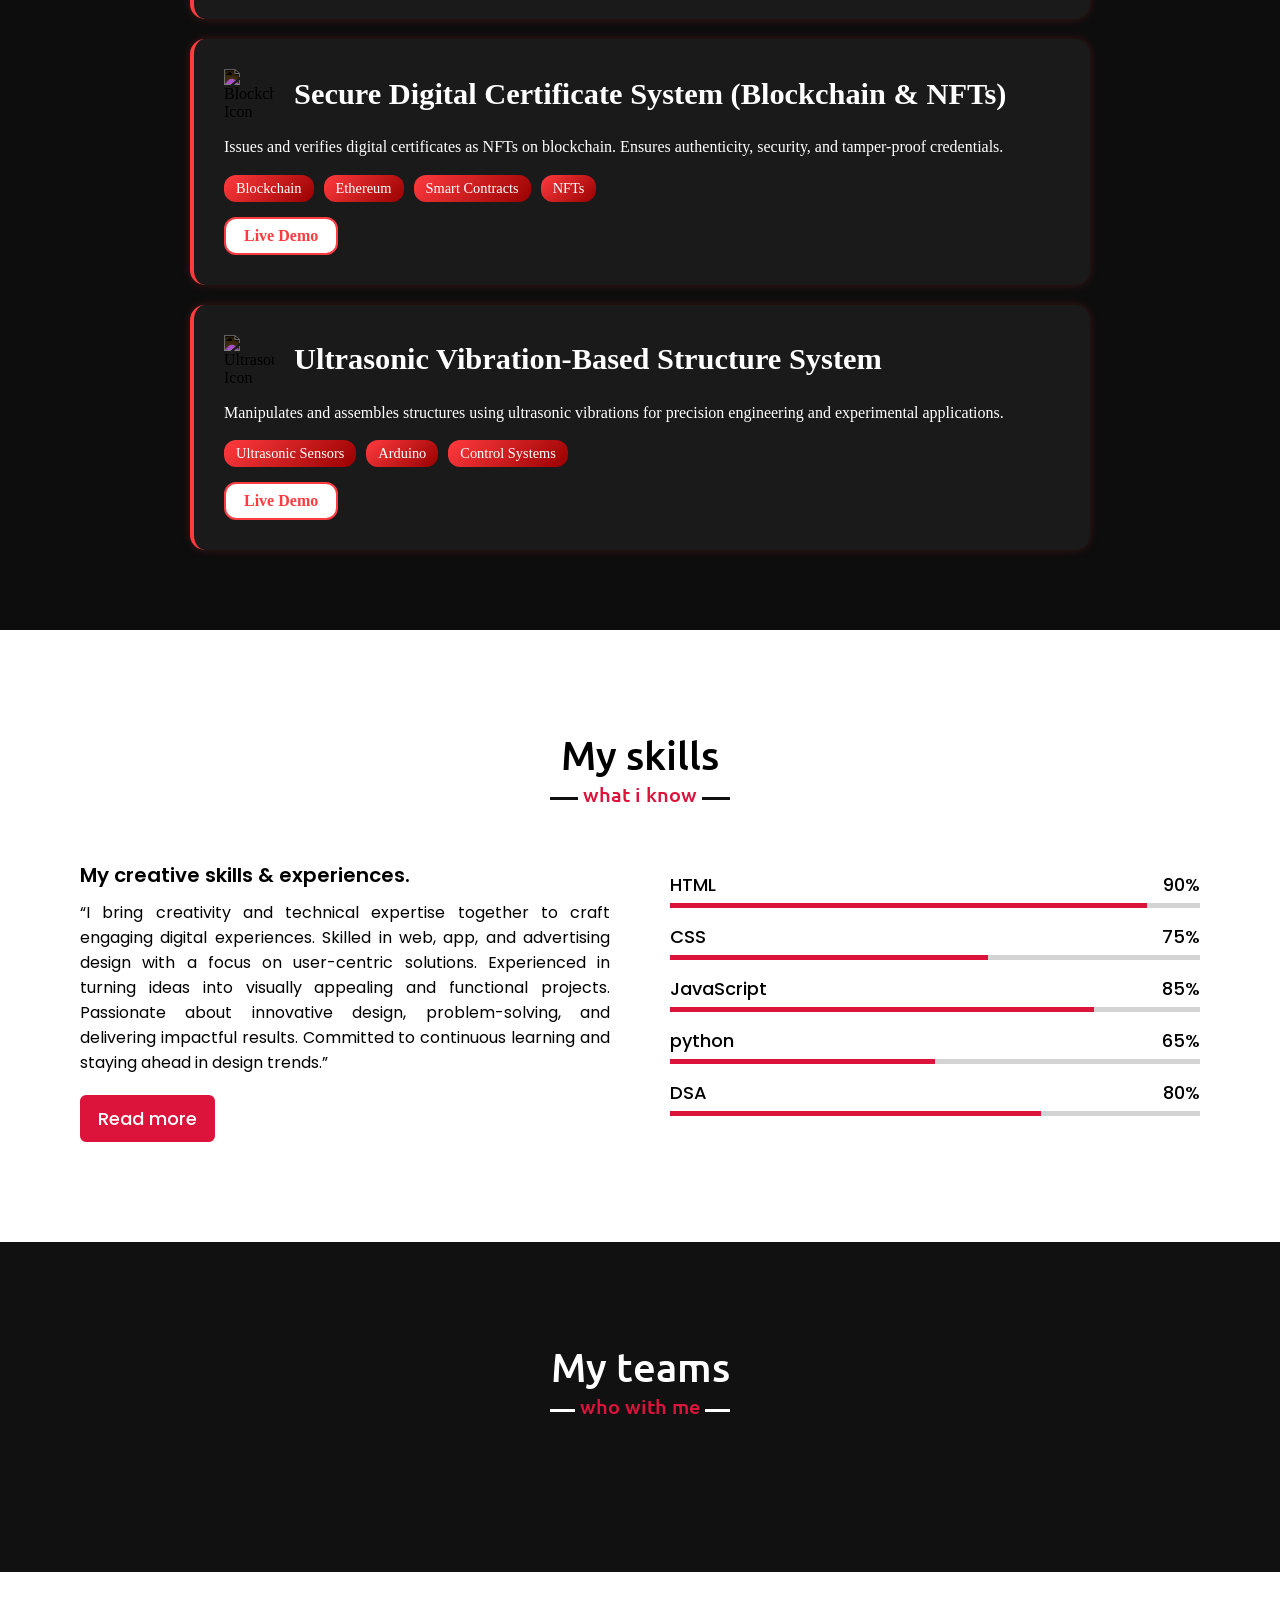
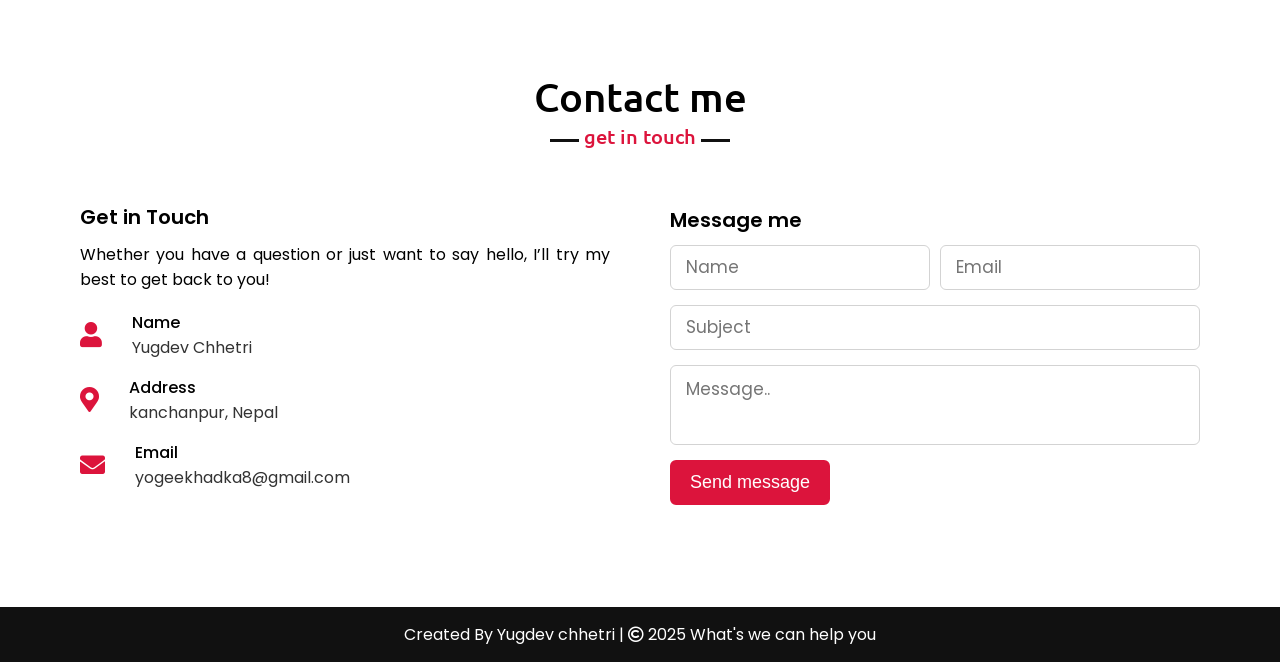
==== commit 40c48d27: "Fix HTML content and syntax errors Corrected HTML syntax and improved text clarity." ====
--- a/index.html
+++ b/index.html
@@ -102,9 +102,9 @@
                         <i class="fas fa-chart-line"></i>
                         <div class="text">Front-end Developer</div>
                         <p>
-                            Crafting responsive and interactive web experiences using HTML, CSSm JavaScript, 
+                            "Crafting responsive and interactive web experiences using HTML, CSSm JavaScript, 
                             and React.js Passionate about clean code, seamless UX, 
-                            and visually appealing interfaces.
+                            and visually appealing interfaces"
                         </p>
                     </div>
                 </div>
@@ -112,9 +112,9 @@
                     <div class="box">
                         <i class="fas fa-code"></i>
                         <div class="text">Project Builder – IoT & Embedded Systems</div>
-                        <p>I design and develop innovative projects using <strong>Arduino, Sensors, IoT, AI/ML</strong>, and other emerging technologies. 
+                        <p>"I design and develop innovative projects using <strong>Arduino, Sensors, IoT, AI/ML</strong>, and other emerging technologies. 
        I create functional, real-time, and scalable projects for diverse applications.
-      I can build, integrate, and deploy projects across IoT, Embedded Systems, AI/ML, and smart automation domains.</p>
+      I can build, integrate, and deploy projects across IoT, Embedded Systems, AI/ML, and smart automation domains"</p>
                     </div>
                 </div>
                </div>
@@ -157,7 +157,7 @@
   </div>
 
   <!-- Project 3 -->
-  <div class="project-card" onclick="window.open('https://your-live-link-3.com','_blank')">
+  <div class="project-card" onclick="window.open('https://your-live-link-3.c','_blank')">
     <div class="project-header">
       <img src="https://img.icons8.com/ios/50/ffffff/blockchain.png" class="project-icon" alt="Blockchain Icon"/>
       <h2 class="project-title">Secure Digital Certificate System (Blockchain & NFTs)</h2>
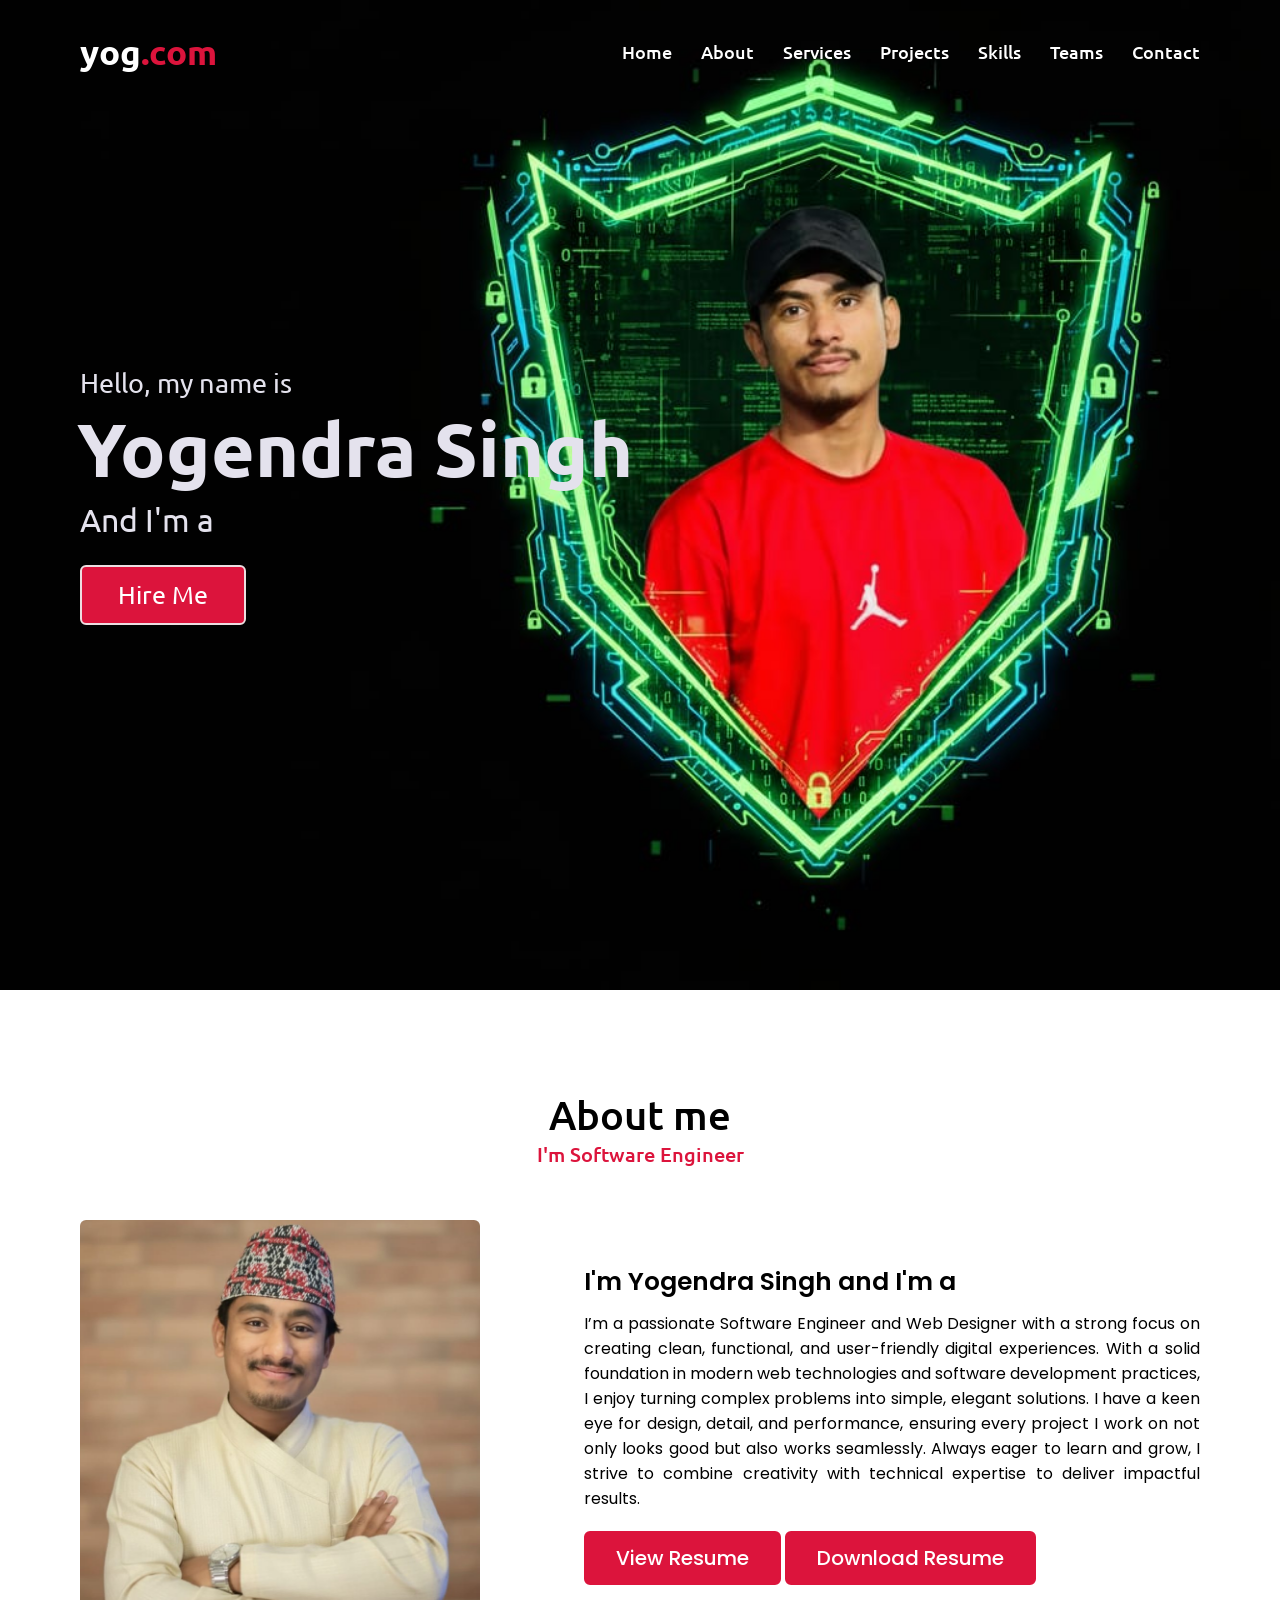
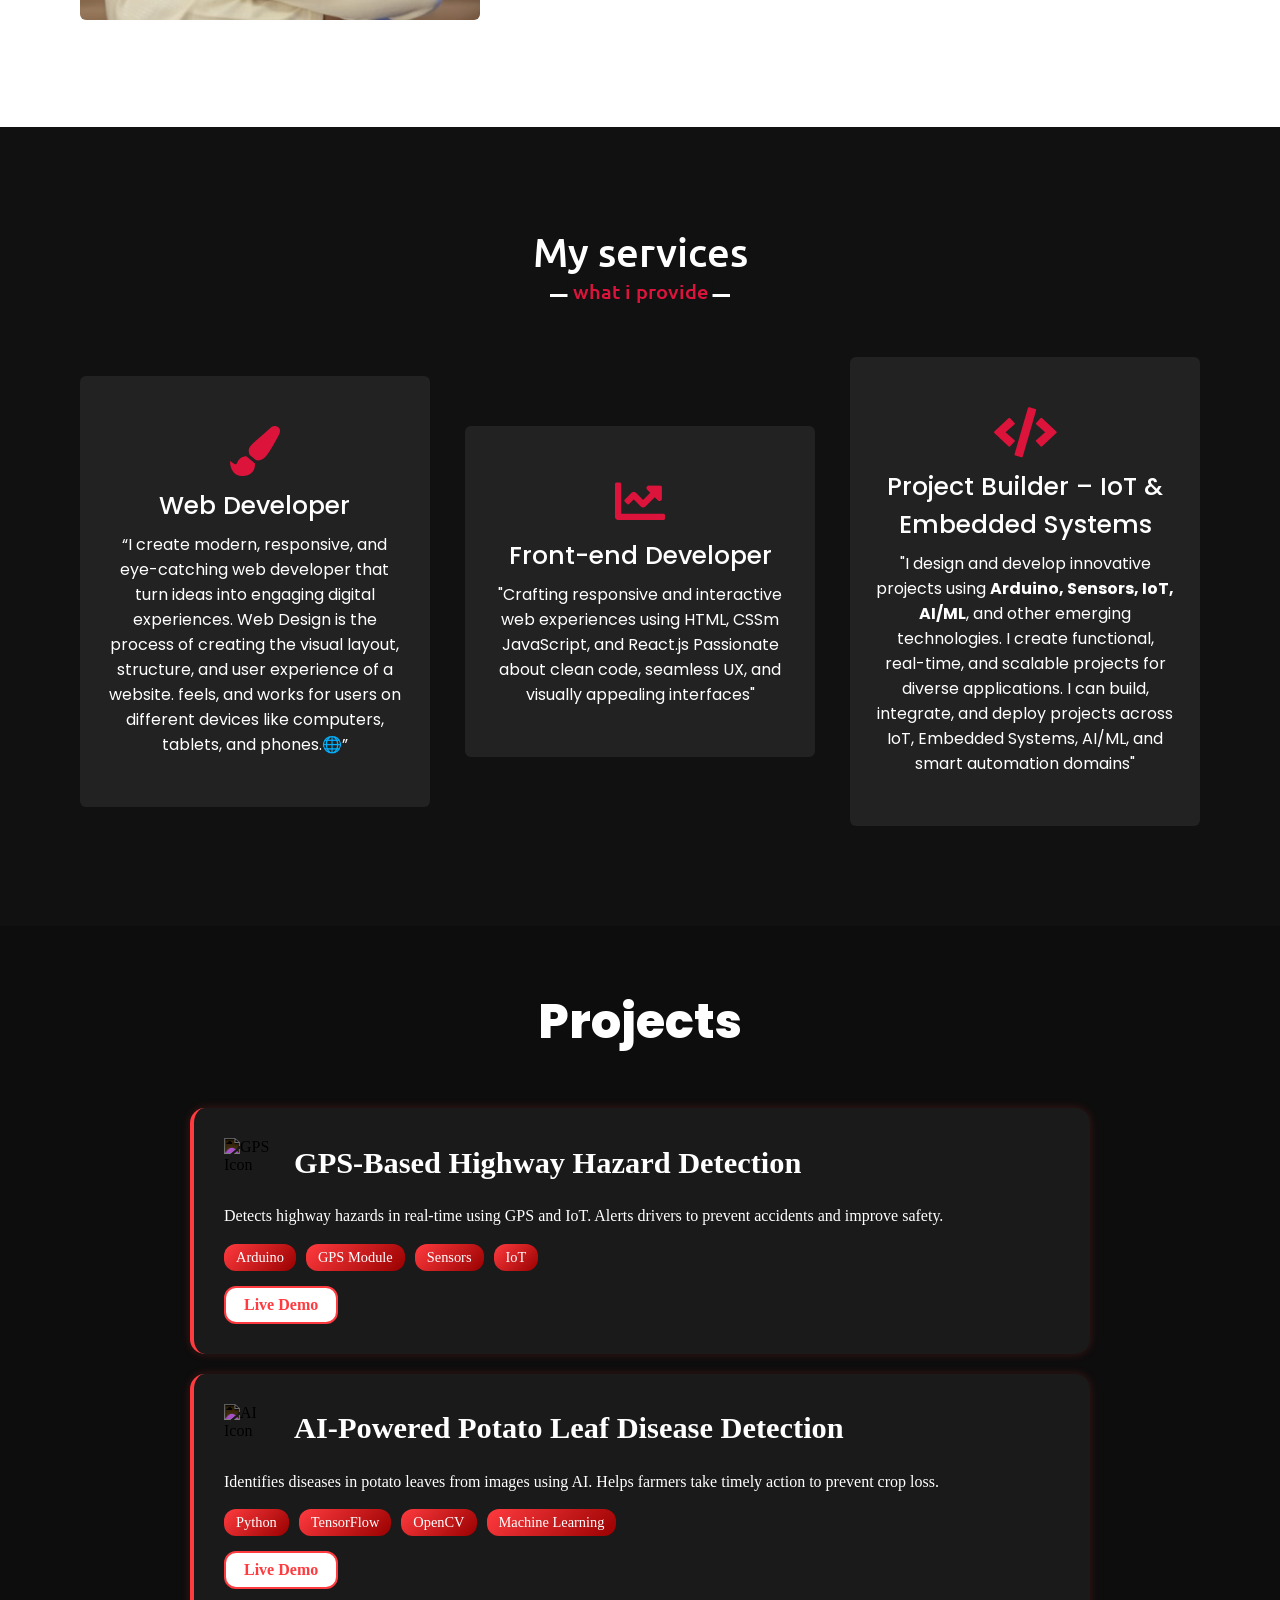
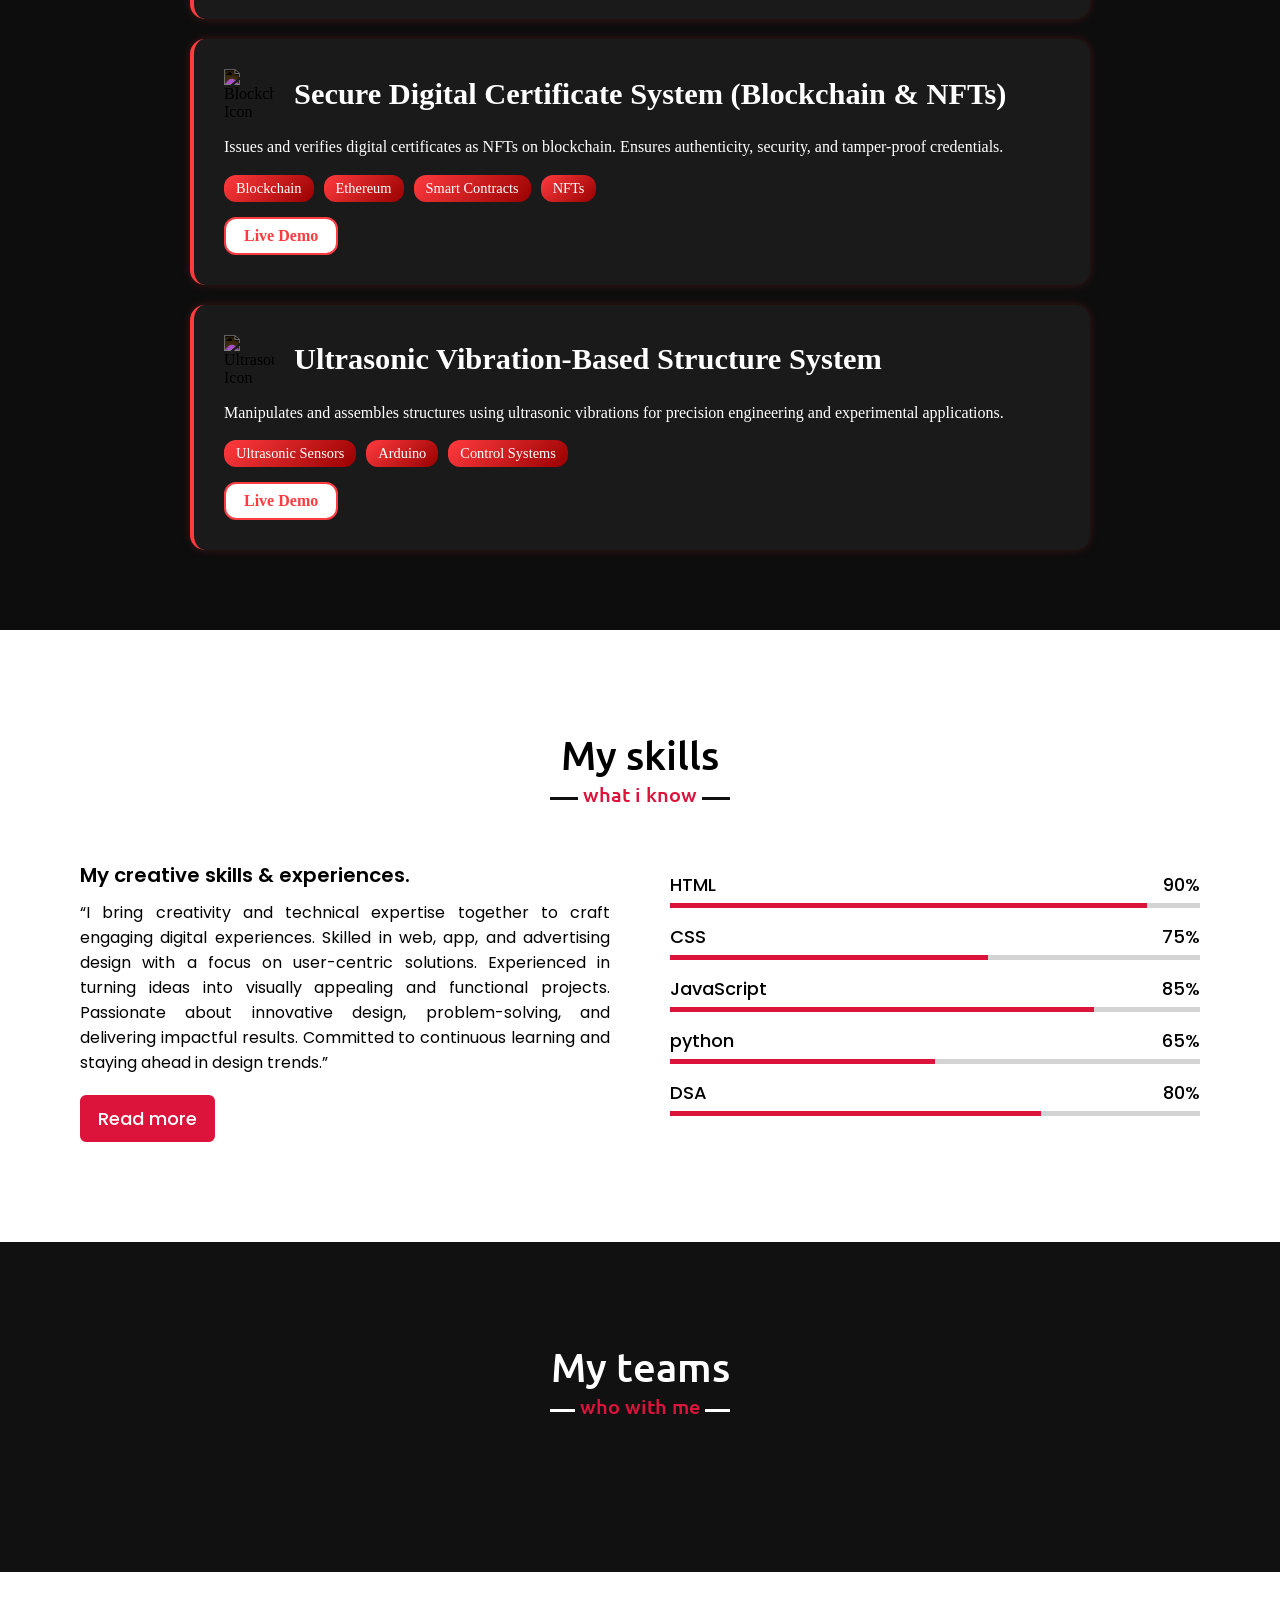
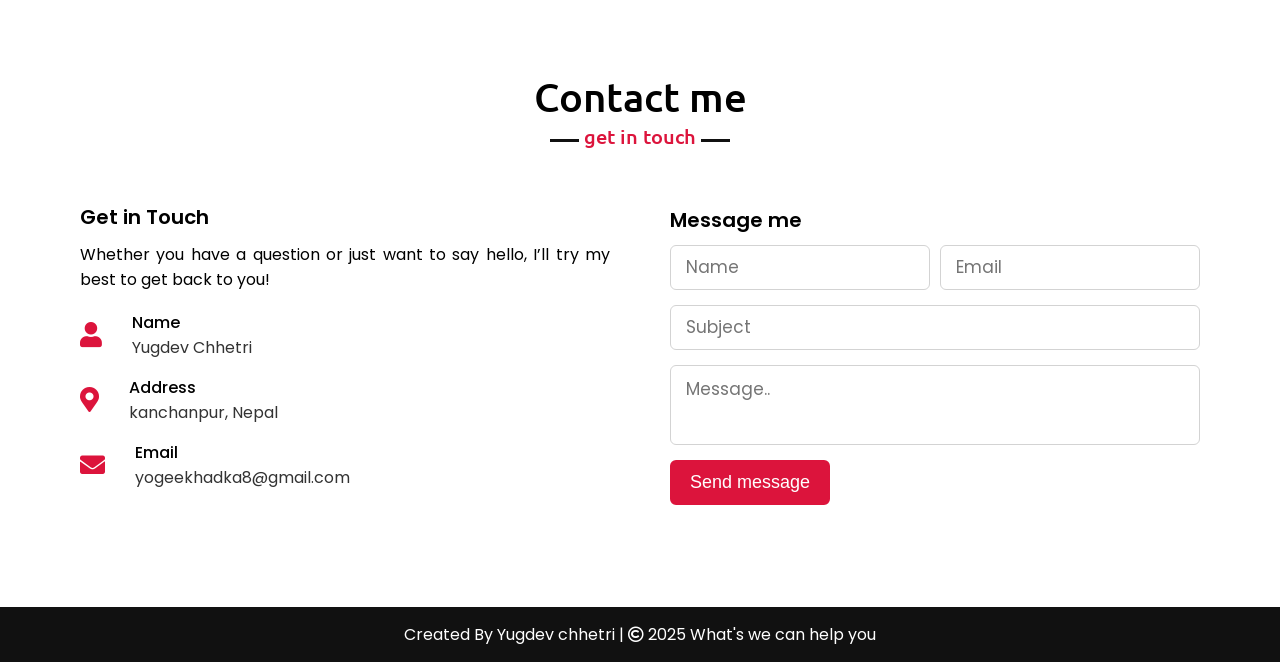
==== commit a767f197: "Add 'Projects' link to the menu" ====
--- a/index.html
+++ b/index.html
@@ -25,6 +25,7 @@
                 <li><a href="#home" class="menu-btn">Home</a></li>
                 <li><a href="#about" class="menu-btn">About</a></li>
                 <li><a href="#services" class="menu-btn">Services</a></li>
+                <li><a href="#projects" class="menu-btn">Projects</a></li>
                 <li><a href="#skills" class="menu-btn">Skills</a></li>
                 <li><a href="#teams" class="menu-btn">Teams</a></li>
                 <li><a href="#contact" class="menu-btn">Contact</a></li>
@@ -142,7 +143,7 @@
   </div>
 
   <!-- Project 2 -->
-  <div class="project-card" onclick="window.open('https://your-live-link-2.com','_blank')">
+  <div class="project-card" onclick="window.open('https://yyogendra121.github.io/AI-Powered-Potato-Leaf-Disease-Detection/','_blank')">
     <div class="project-header">
       <img src="https://img.icons8.com/ios/50/ffffff/artificial-intelligence.png" class="project-icon" alt="AI Icon"/>
       <h2 class="project-title">AI-Powered Potato Leaf Disease Detection</h2>
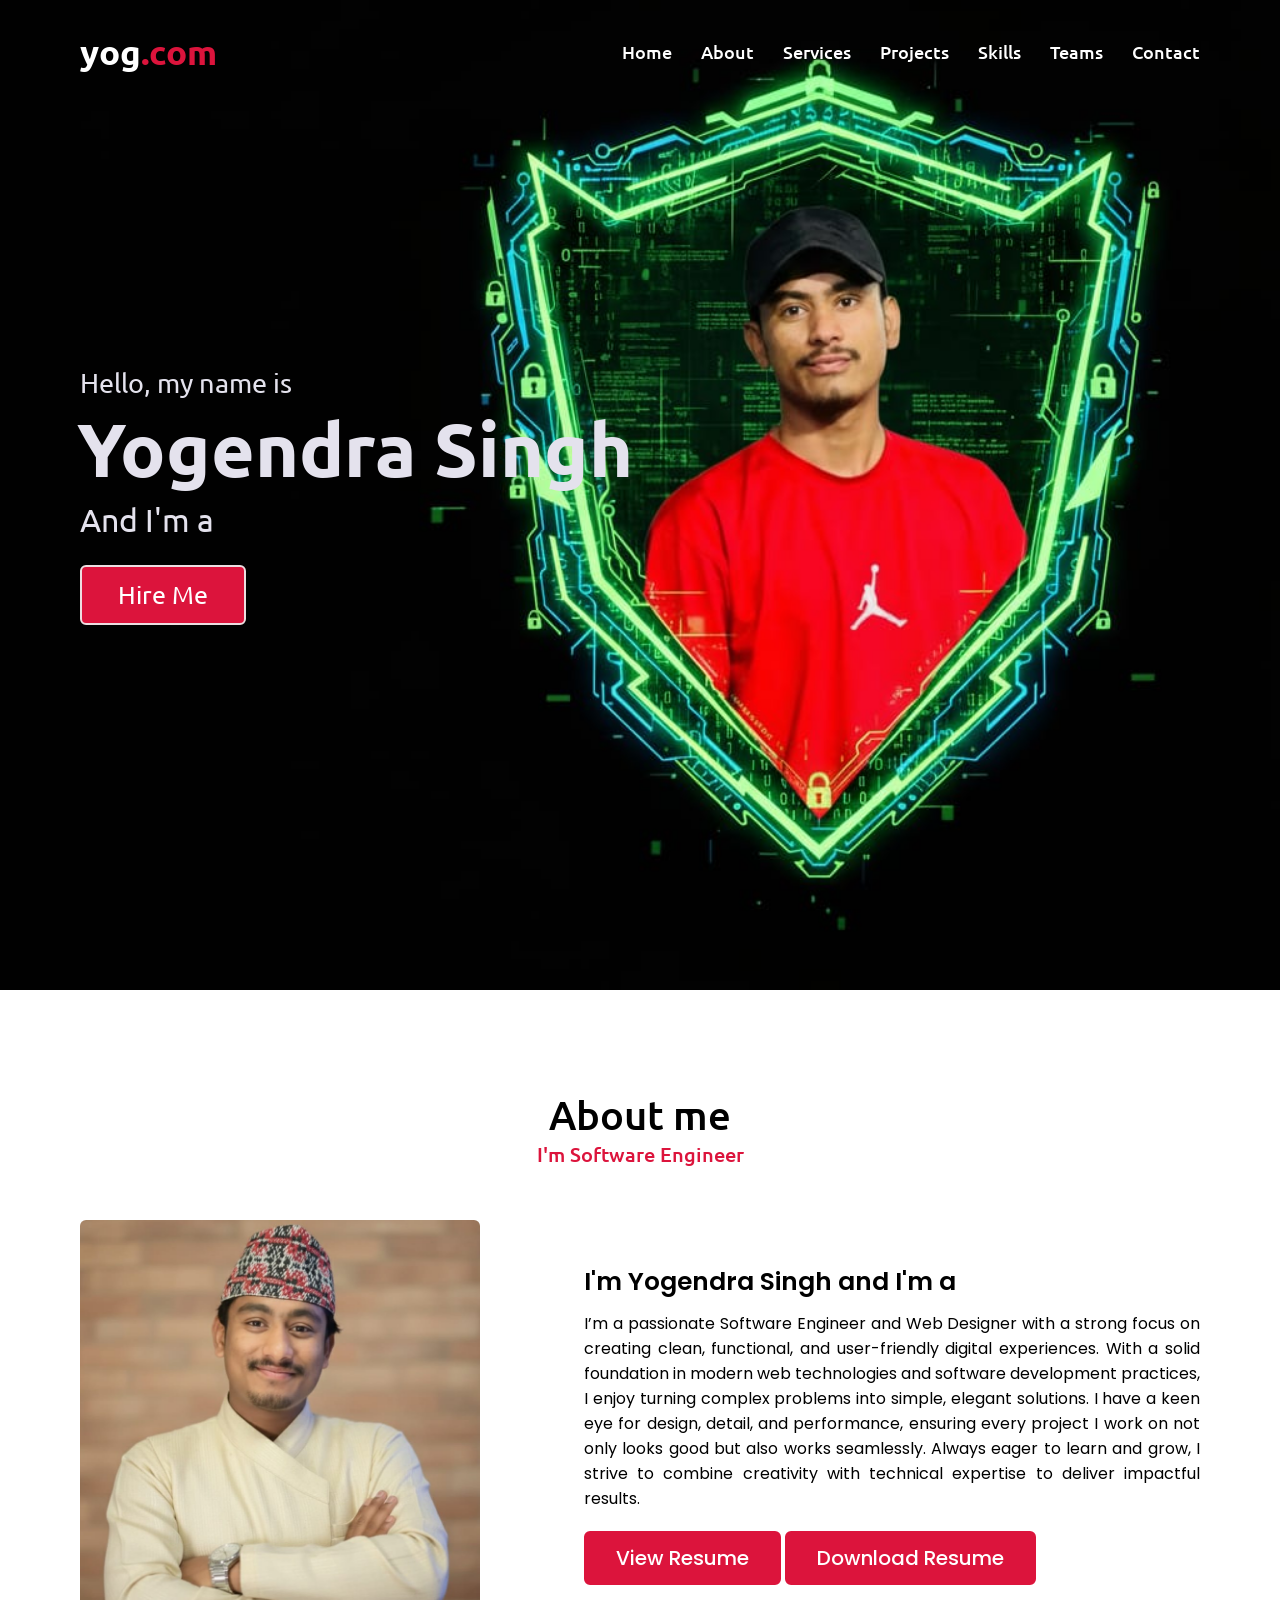
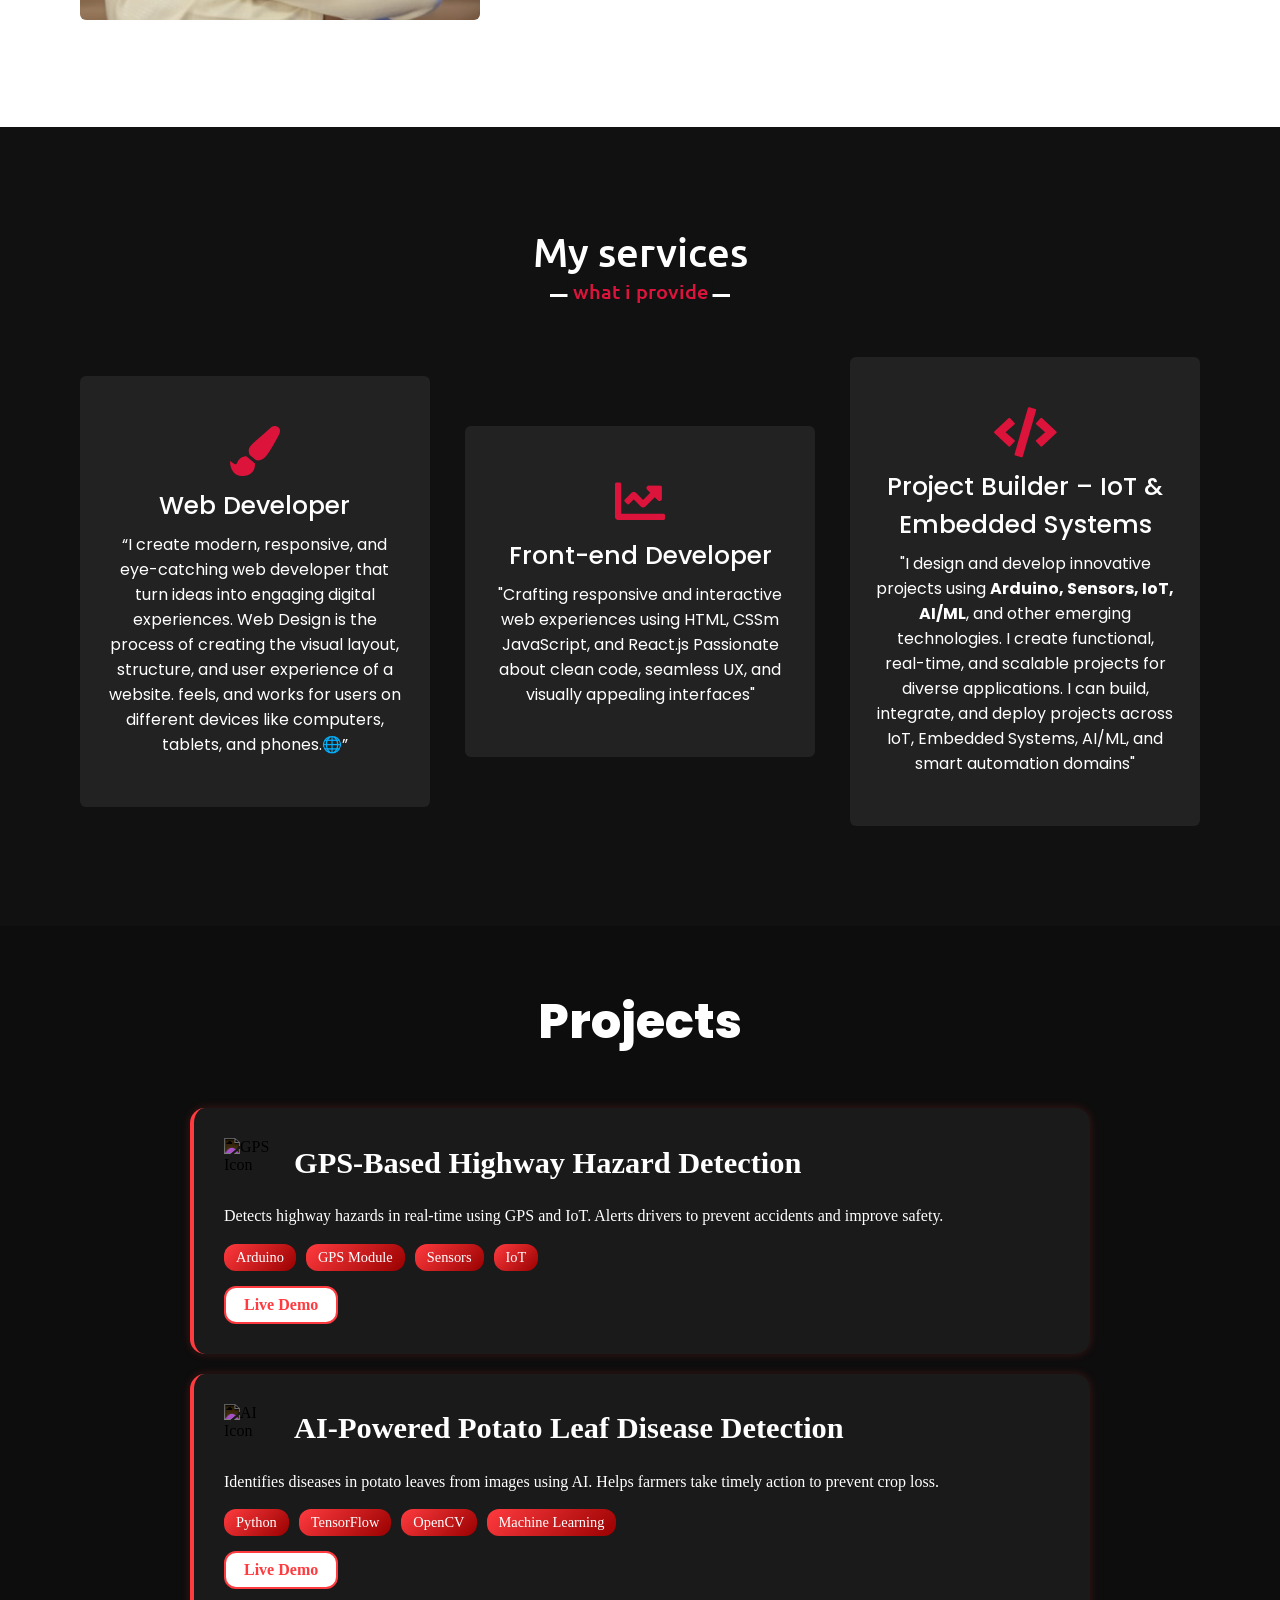
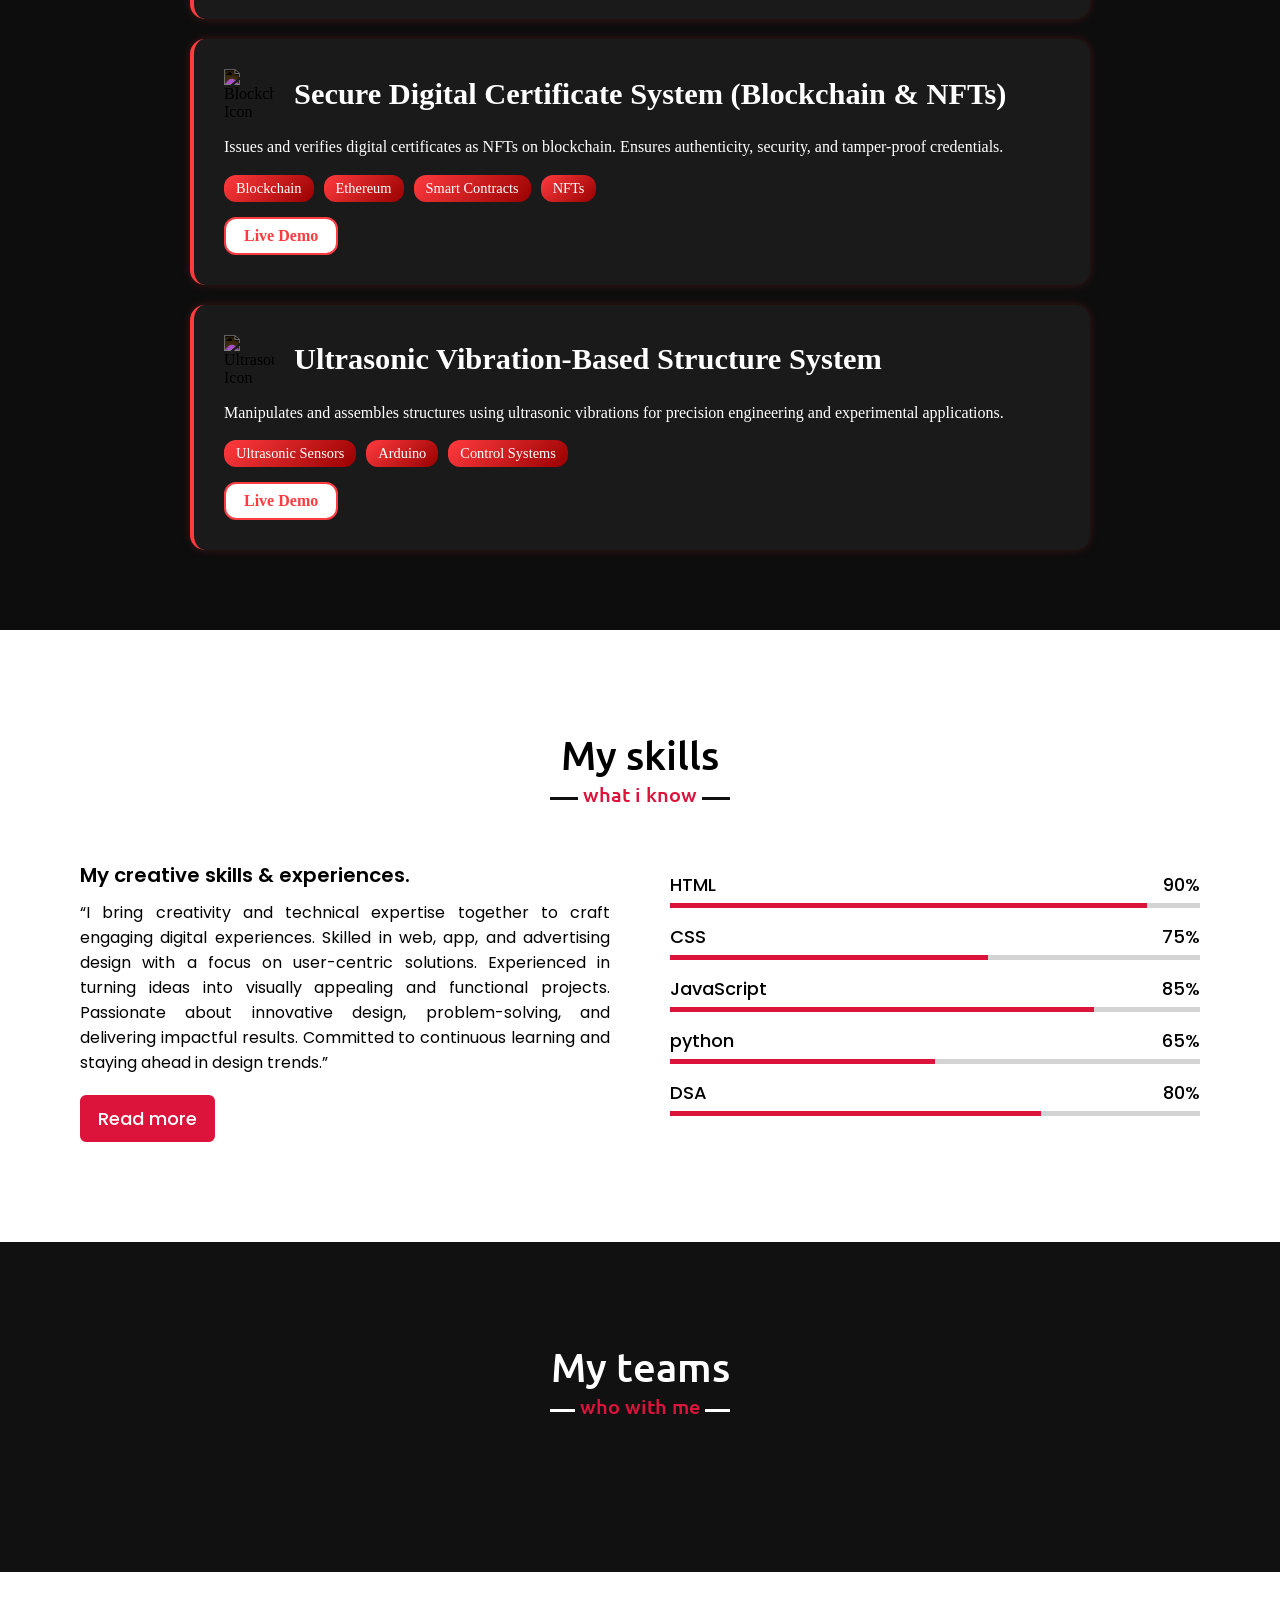
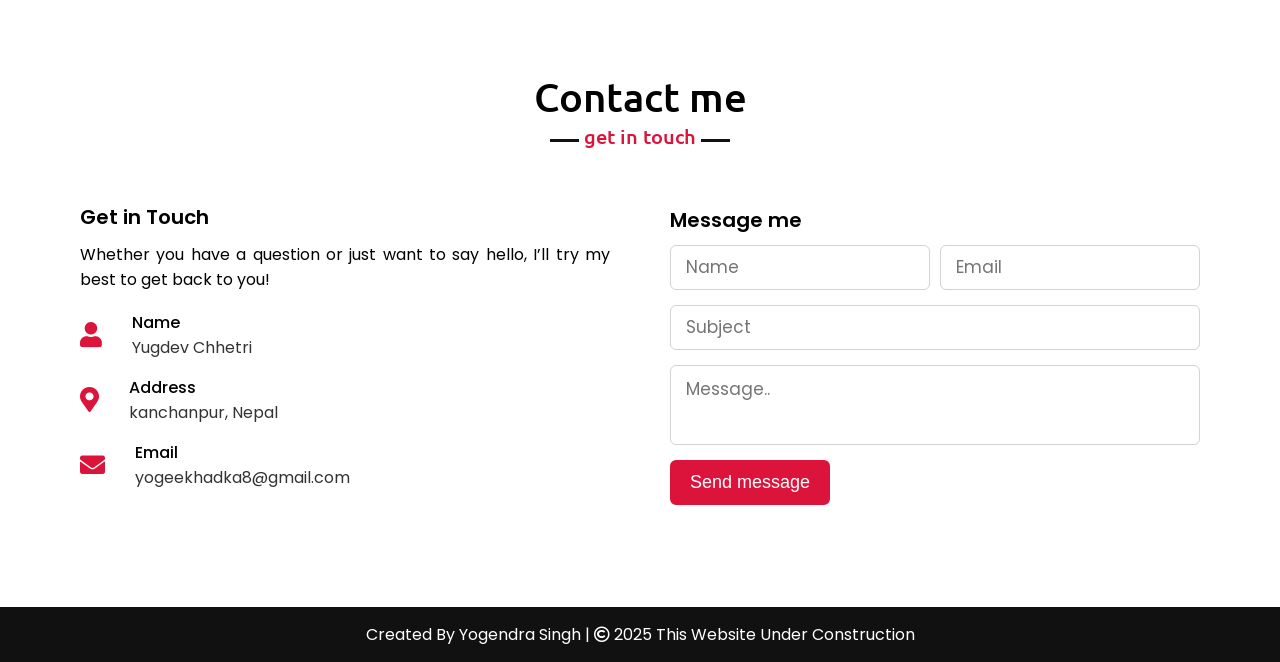
==== commit 236fbd62: "Update index.html" ====
--- a/index.html
+++ b/index.html
@@ -457,7 +457,7 @@
 
     <!-- footer section start -->
     <footer>
-        <span>Created By Yugdev chhetri</a> | <span class="far fa-copyright"></span> 2025 What's we can help you</span>
+        <span>Created By Yogendra Singh </a> | <span class="far fa-copyright"></span> 2025 This Website Under Construction</span>
     </footer>
 
     <script src="script.js"></script>
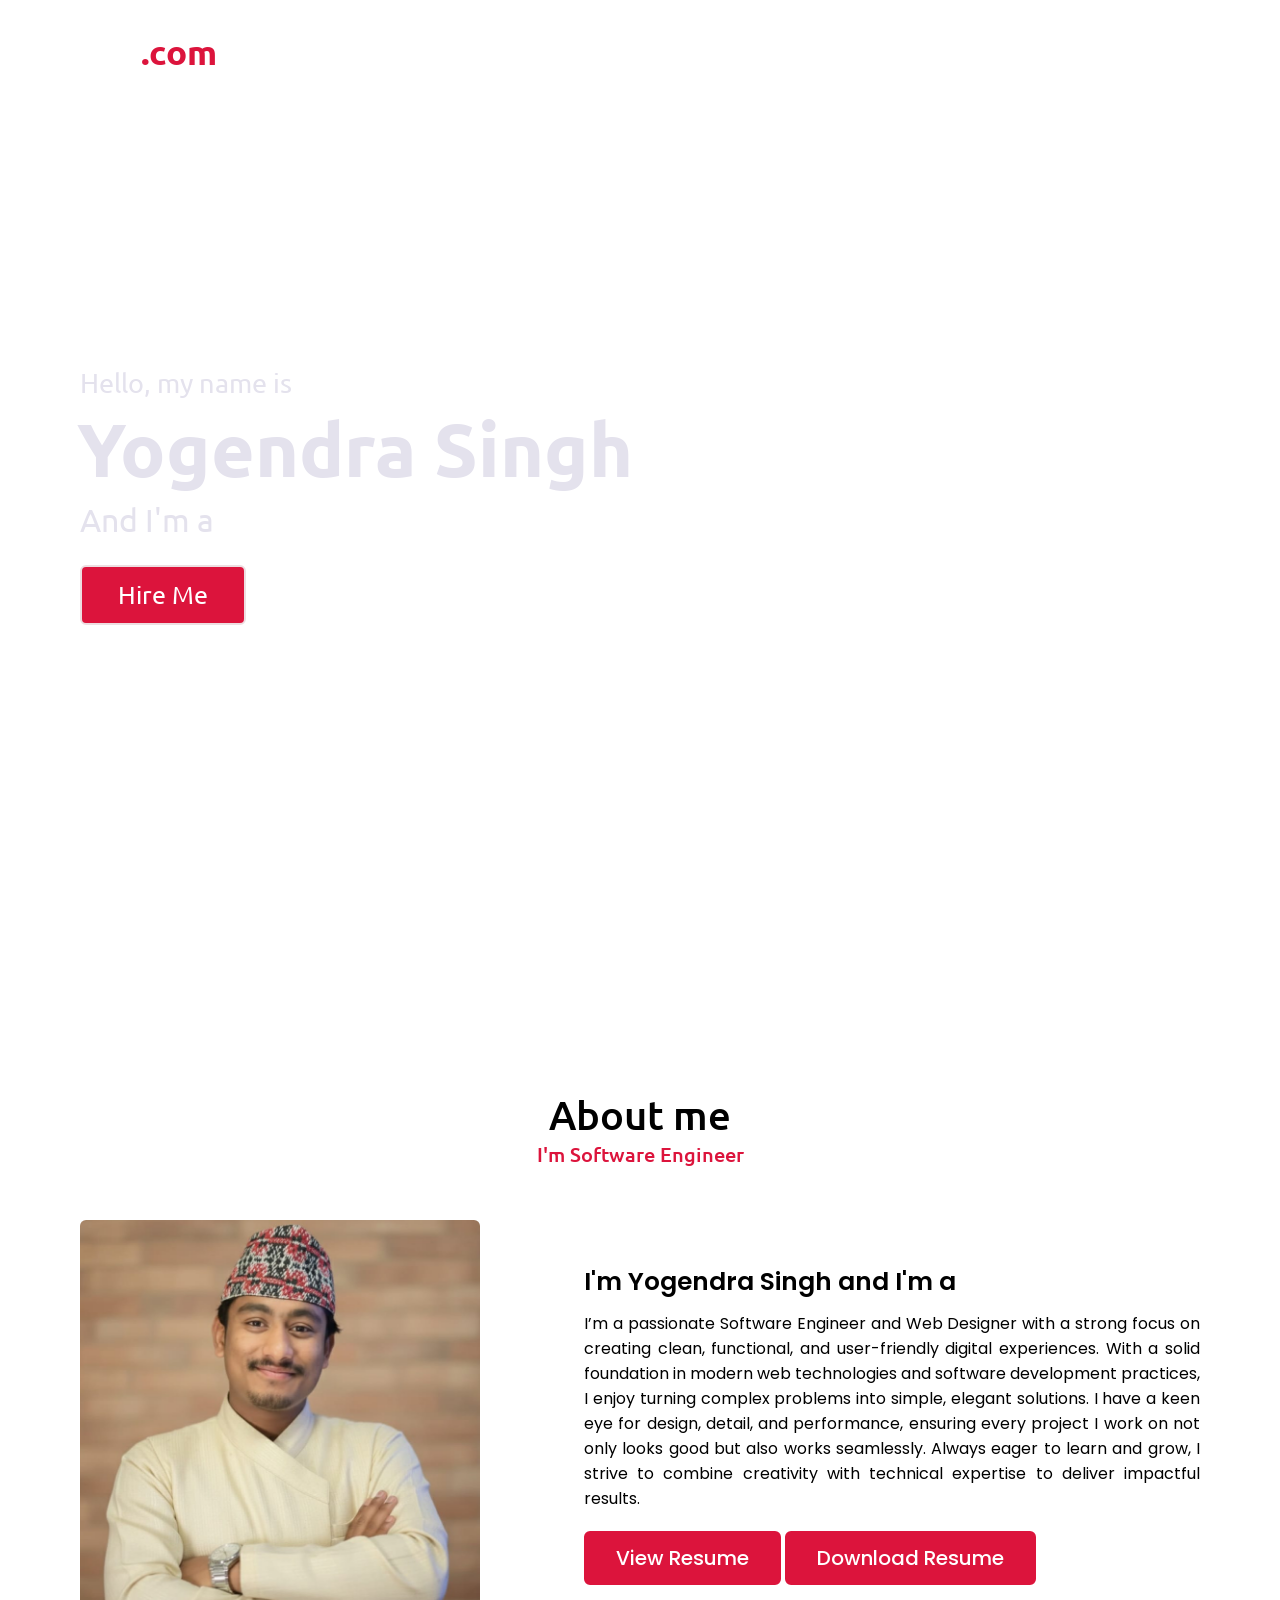
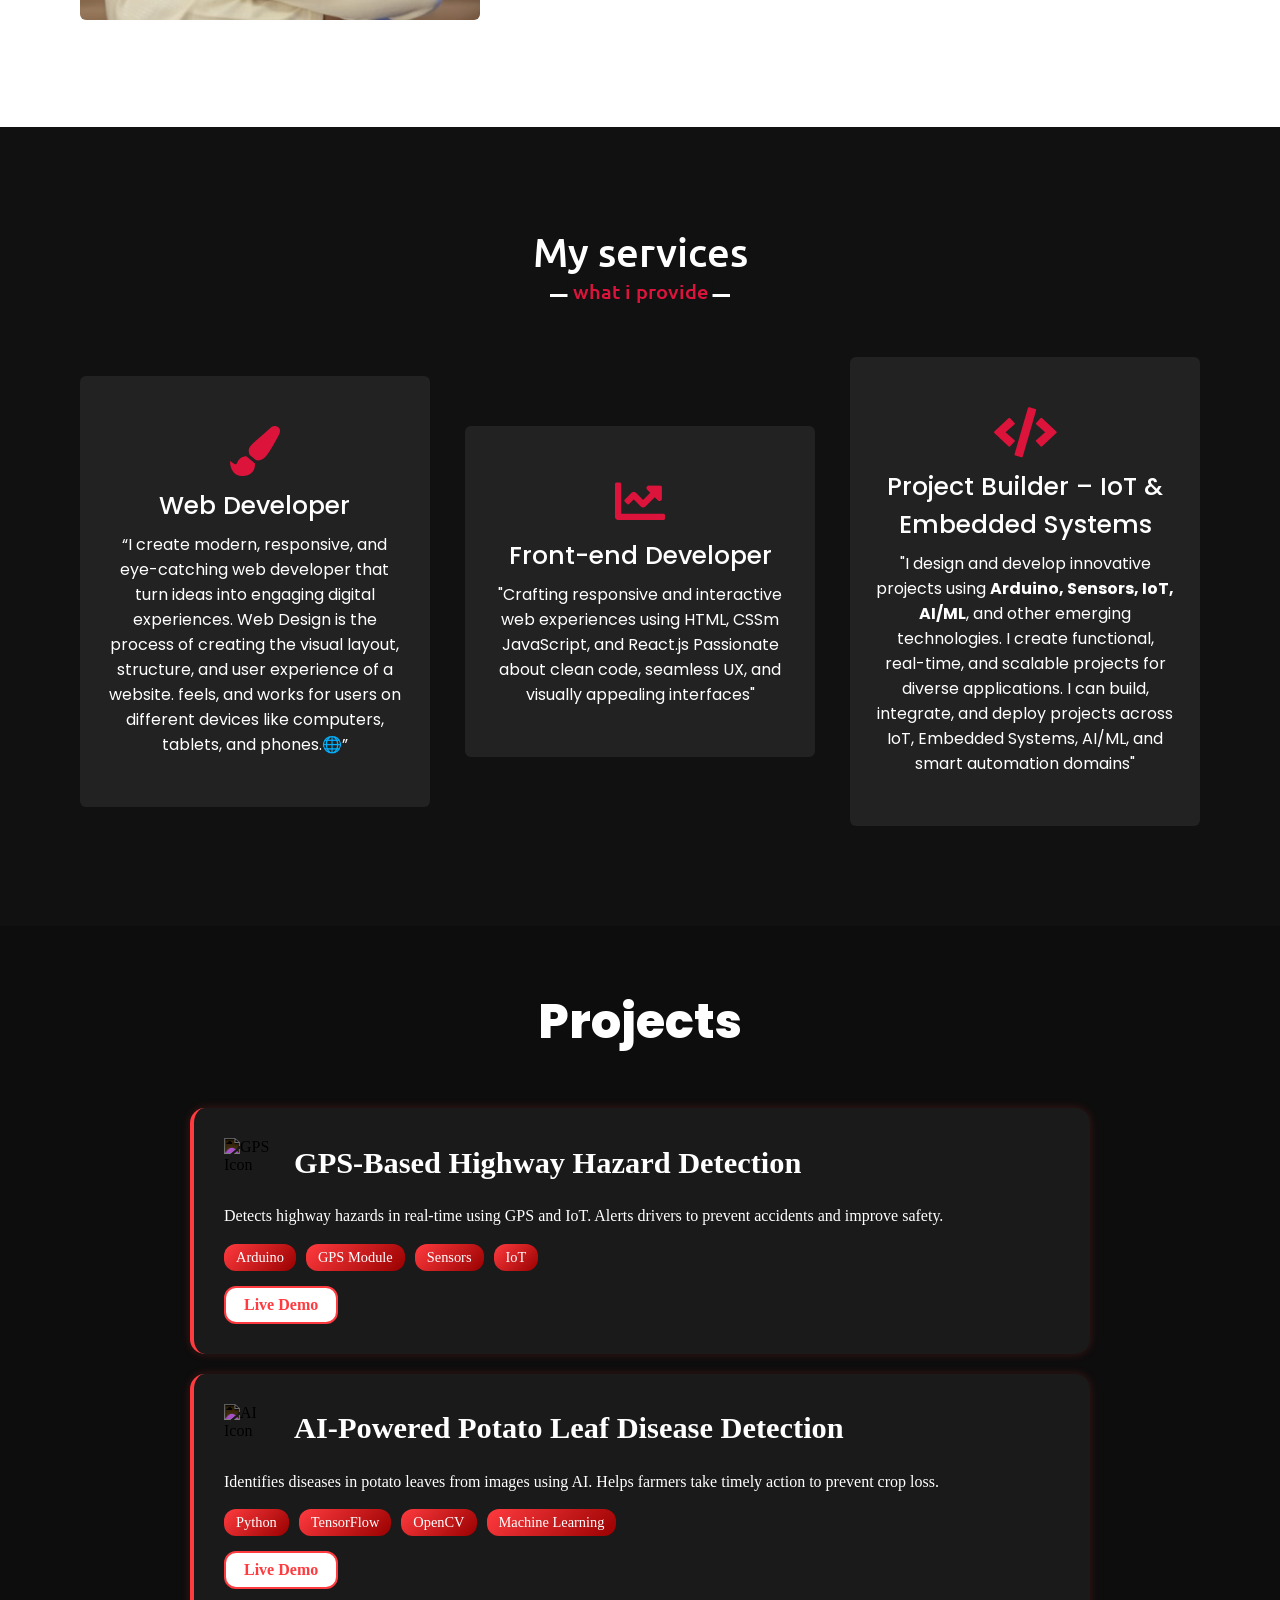
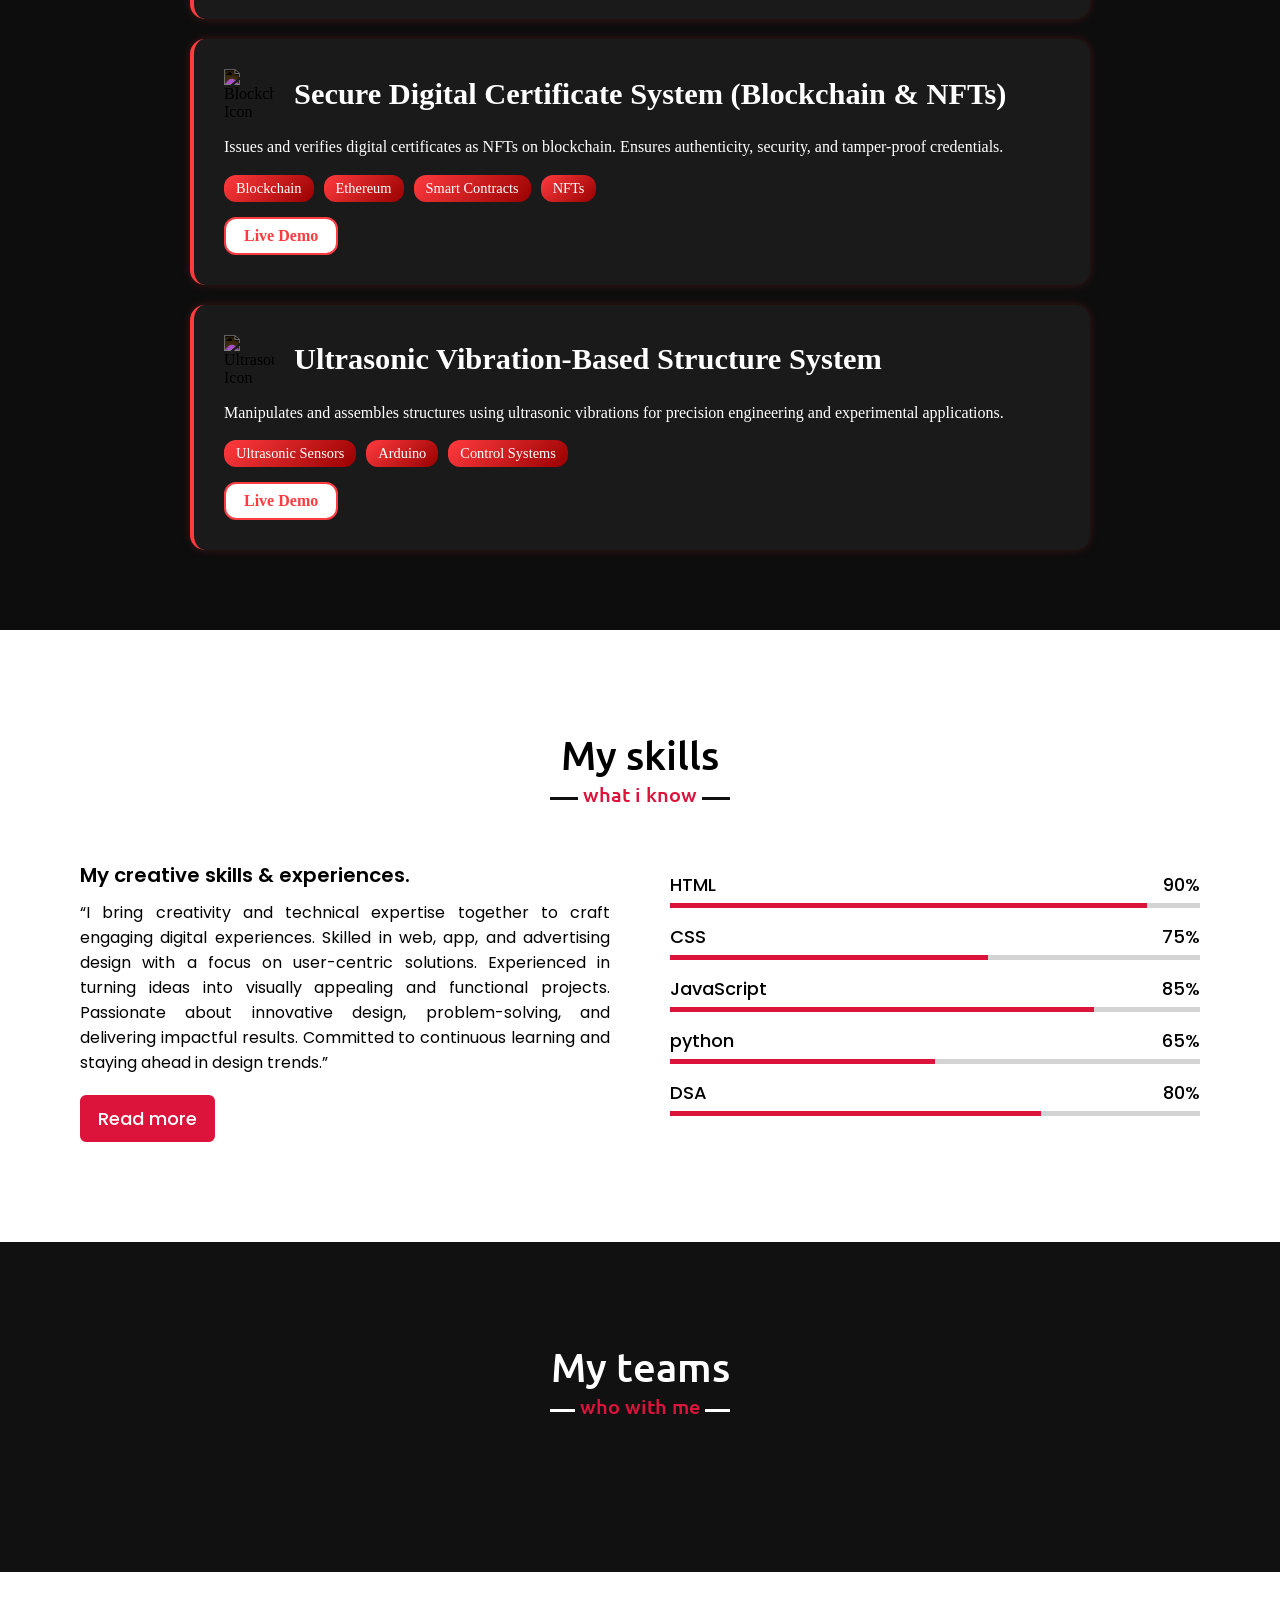
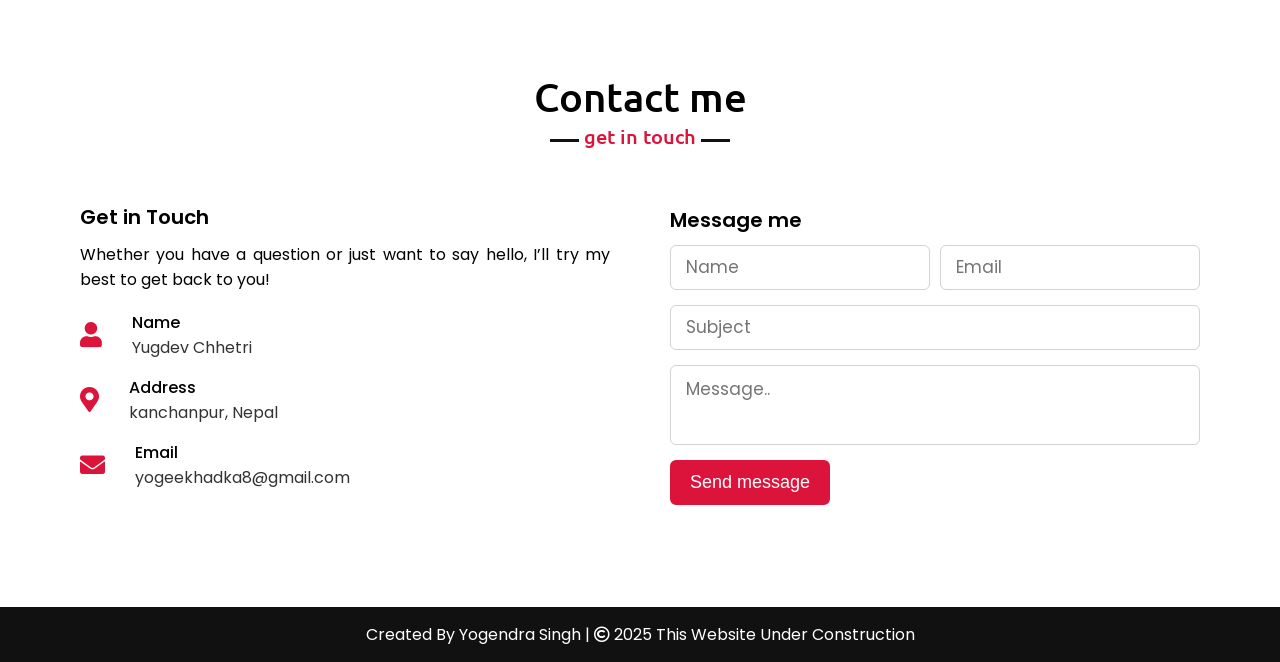
==== commit e9d362e9: "Update index.html" ====
--- a/index.html
+++ b/index.html
@@ -1,5 +1,4 @@
 <!DOCTYPE html>
-<!-- Created By yugdev chhetri -->
 <html lang="en">
 <head>
     <meta charset="UTF-8">
@@ -35,7 +34,7 @@
             </div>
         </div>
     </nav>
-   <!-- home section start -->
+   
 <section class="home" id="home">
     <div class="max-width">
         <div class="home-content">
@@ -43,20 +42,20 @@
             <div class="text-2">Yogendra Singh</div>
             <div class="text-3">And I'm a <span class="typing"></span></div>
 
-            <!-- HIRE ME BUTTON -->
+           
            <a href="https://wa.me/+919636560982">Hire Me</a>
             </a>
         </div>
     </div>
 </section>
 
-    <!-- about section start -->
+    
     <section class="about" id="about">
         <div class="max-width">
             <h2 class="title">About me</h2>
             <div class="about-content">
                 <div class="column left">
-                    <img src="PHOTO-2026-01-02-18-08-28.jpg" alt="">
+                    <img src="images/PHOTO-2026-01-02-18-08-28.jpg" alt="">
                 </div>
                 <div class="column right">
                     <div class="text">I'm Yogendra Singh and I'm a <span class="typing-2"></span></div>
@@ -69,7 +68,7 @@
                         to deliver impactful results.
 
                     </p>
-                    <!-- Download resume Button -->
+                    
 <a href="Yogendra_Singh_Resume.pdf" target="_blank" class="resume-btn">
   View Resume
 </a>
@@ -81,7 +80,7 @@
         </div>
     </section>
 
-    <!-- services section start -->
+    
     <section class="services" id="services">
         <div class="max-width">
             <h2 class="title">My services</h2>
@@ -360,35 +359,35 @@
             <div class="carousel owl-carousel">
                 <div class="card">
                     <div class="box">
-                        <img src="2.jpeg" alt="">
+                        <img src="images/2.jpeg" alt="">
                         <div class="text">Yugdev chhetri</div>
                         <p> Software Engineer & Web Disigner</p>
                     </div>
                 </div>
                 <div class="card">
                     <div class="box">
-                        <img src="ankit chopra.jpeg" alt="">
+                        <img src="images/ankit chopra.jpeg" alt="">
                         <div class="text">Ankit Chourdhary</div>
                         <p>Software Engineer & UI/UX</p>
                     </div>
                 </div>
                 <div class="card">
                     <div class="box">
-                        <img src="pandit.jpeg" alt="">
+                        <img src="images/pandit.jpeg" alt="">
                         <div class="text">Pandit Kishan</div>
                         <p>Software Engineer/Data science</p>
                     </div>
                 </div>
                 <div class="card">
                     <div class="box">
-                        <img src="rohitash.jpeg" alt="">
+                        <img src="images/rohitash.jpeg" alt="">
                         <div class="text">Rohitash Singh Rathore</div>
                         <p>Software Engineer & Web Designer</p>
                     </div>
                 </div>
                 <div class="card">
                     <div class="box">
-                        <img src="hemant.jpeg" alt="">
+                        <img src="images/hemant.jpeg" alt="">
                         <div class="text">Hemant Rawat</div>
                         <p>Mechanical Engineer</p>
                     </div>
